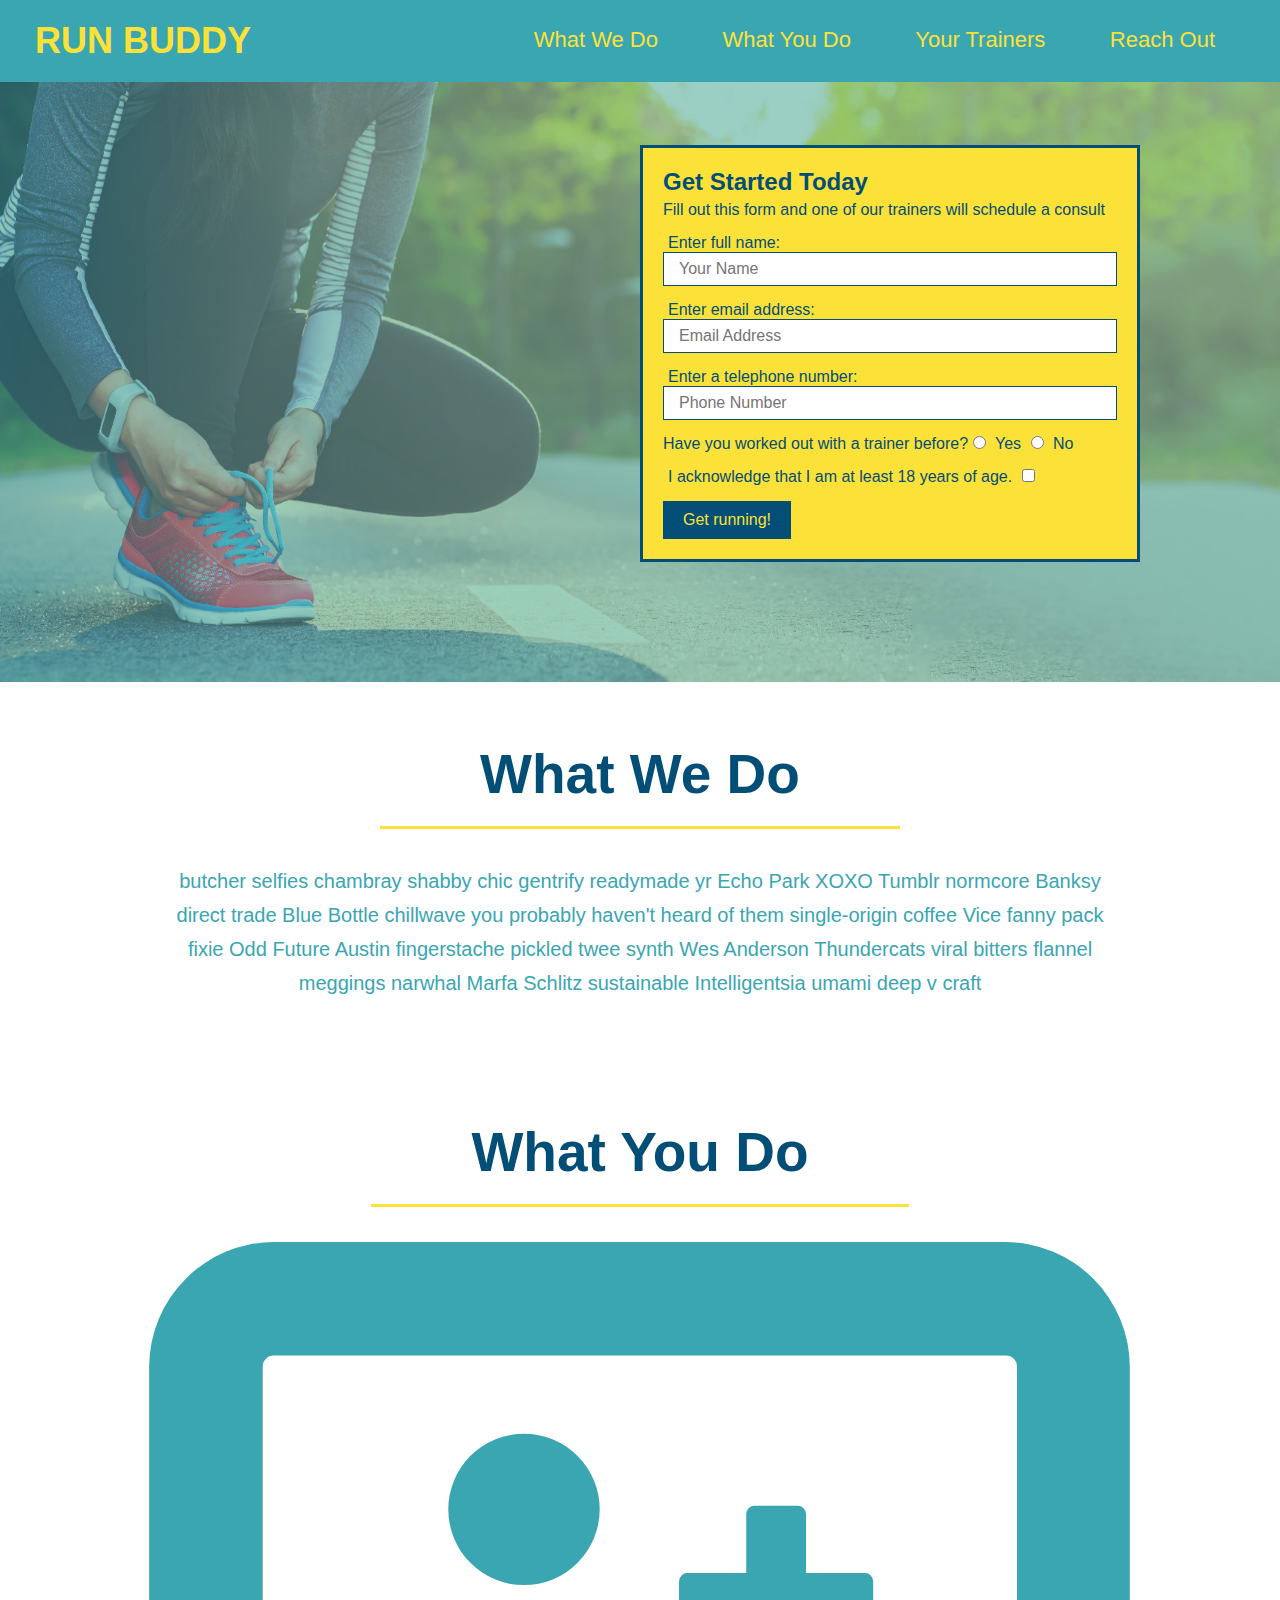
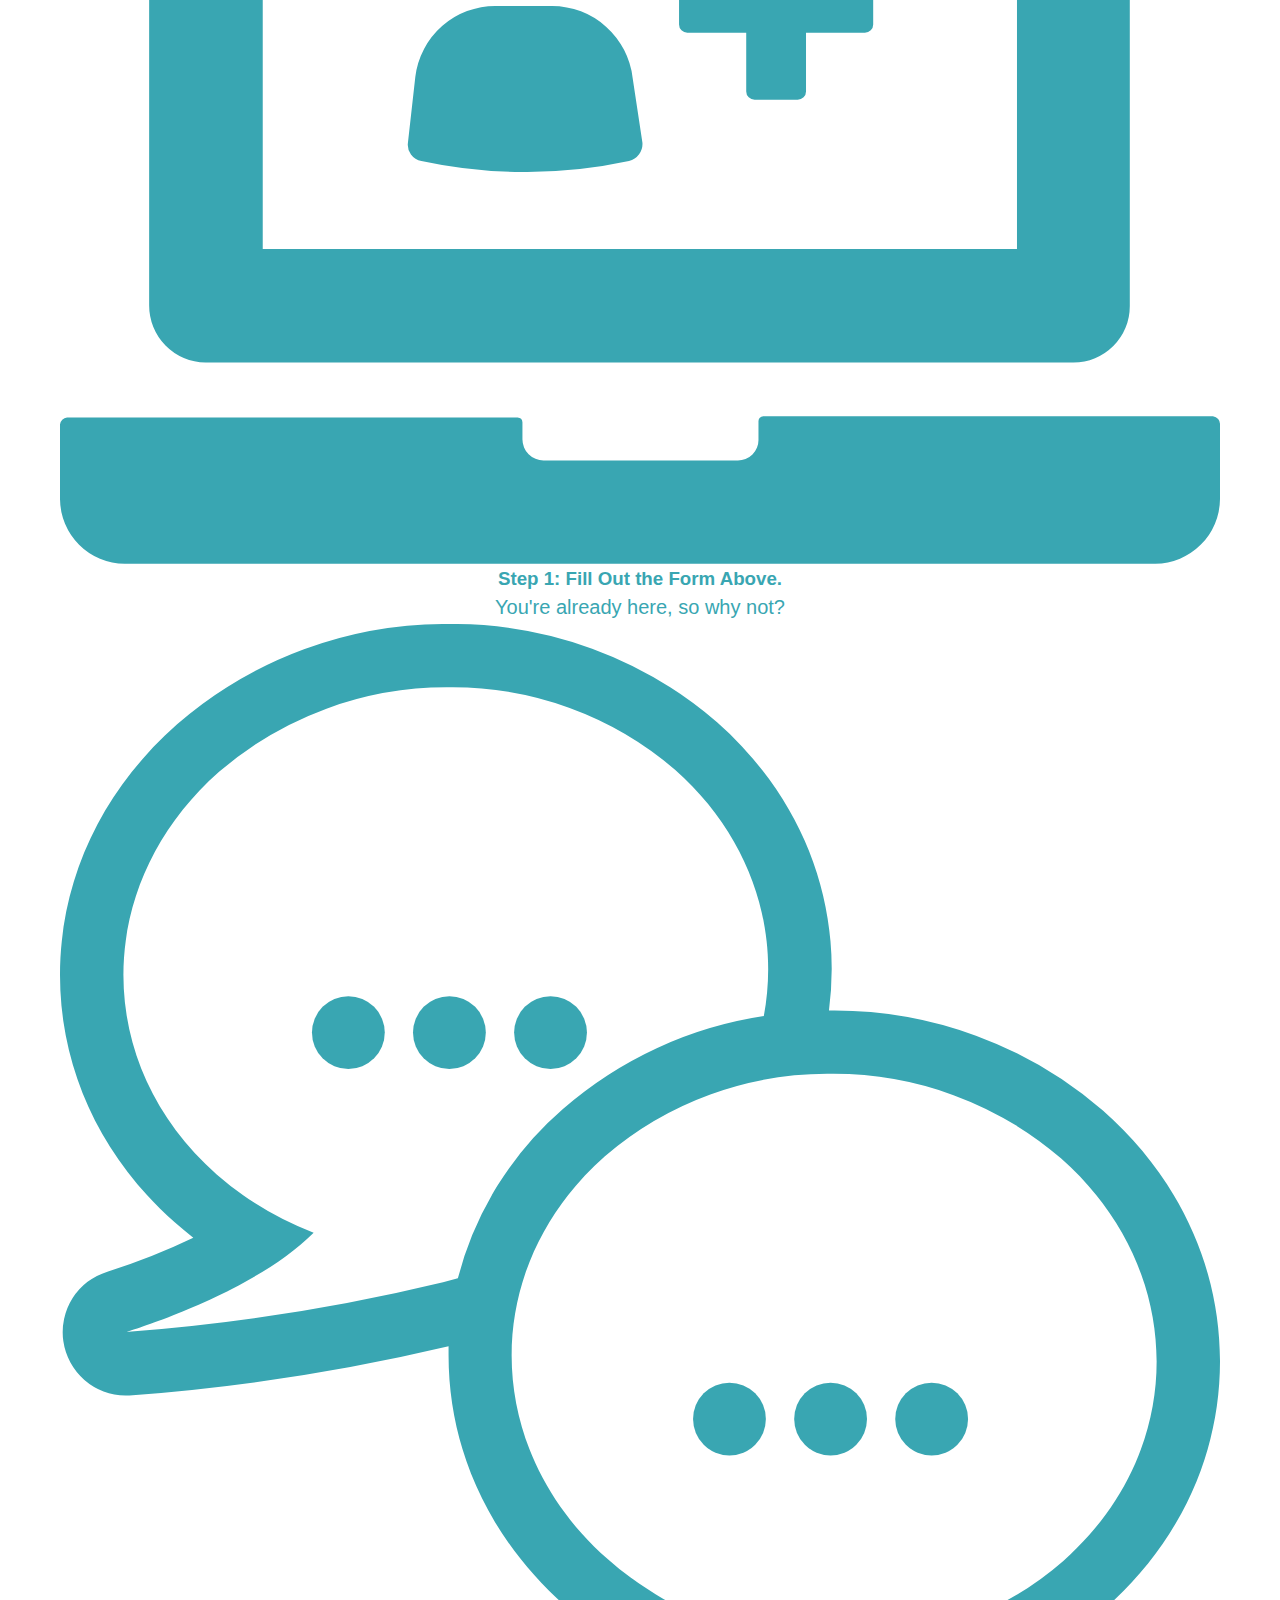
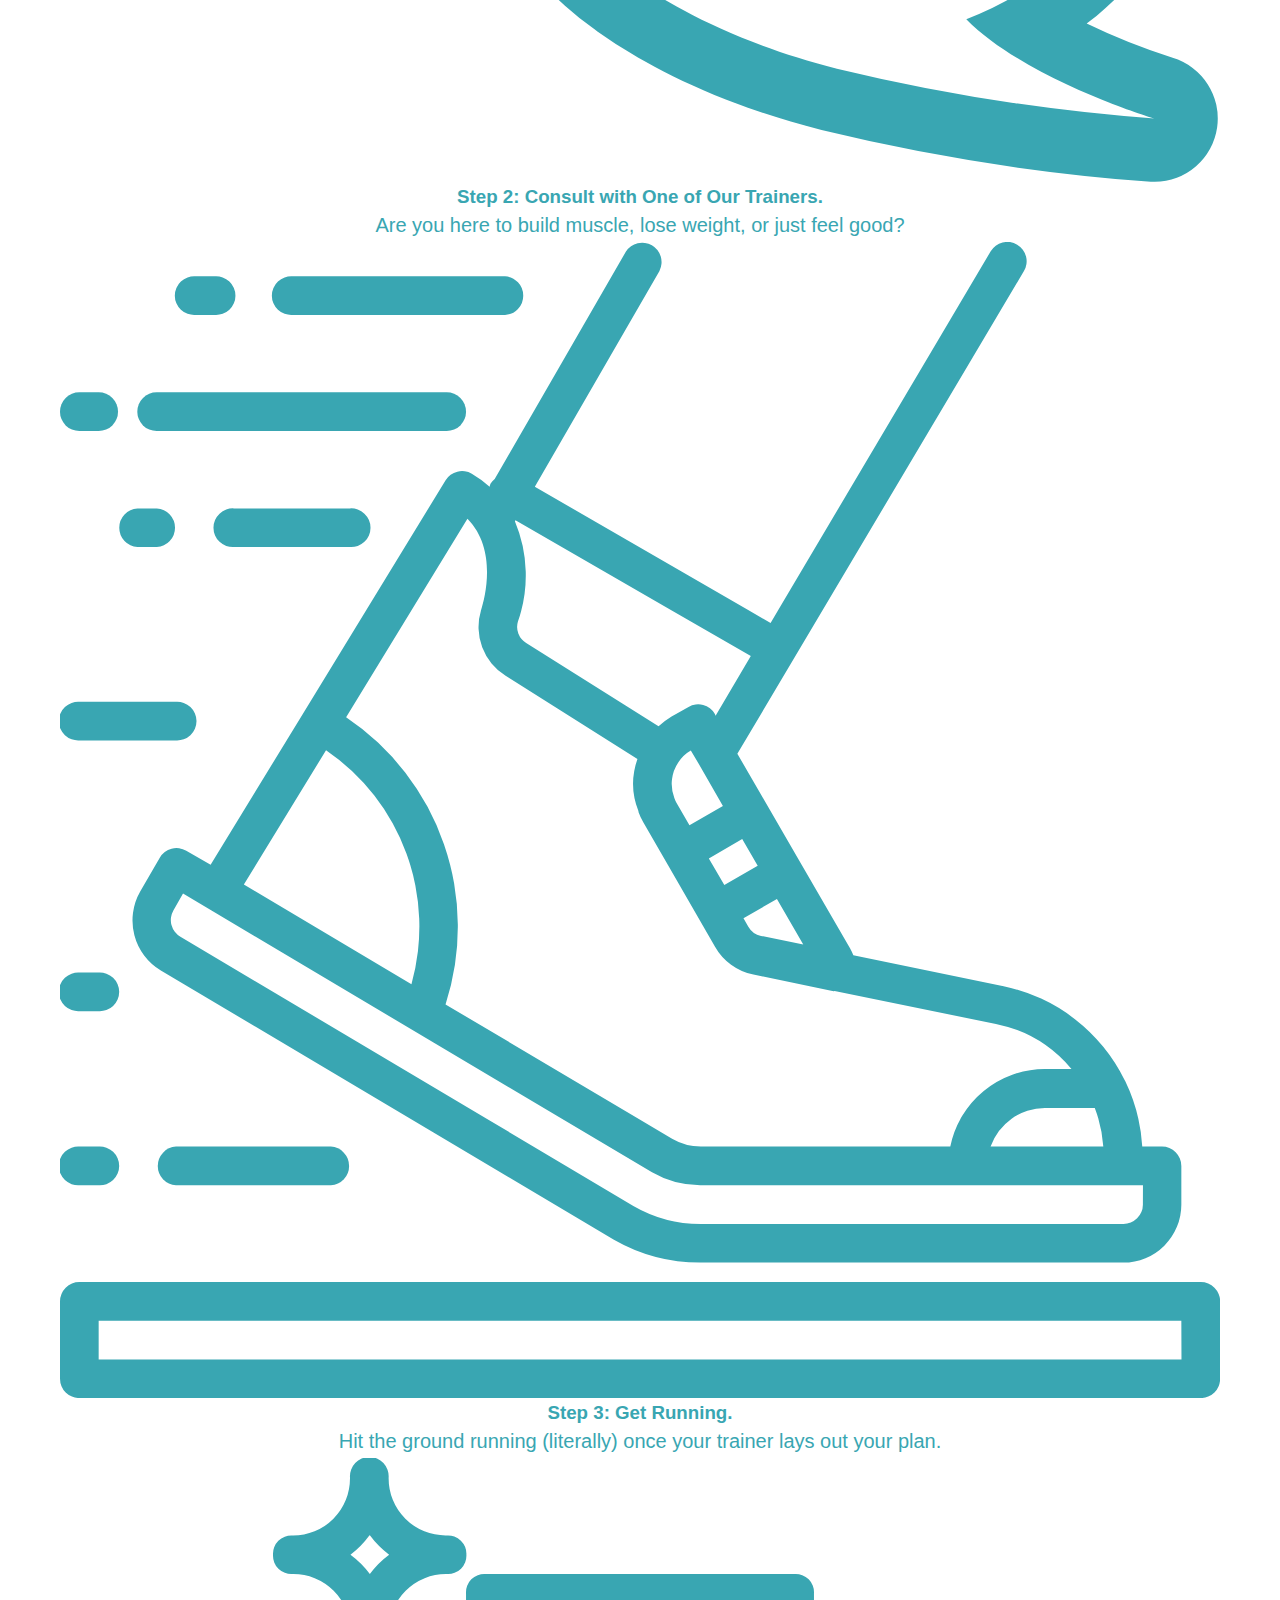
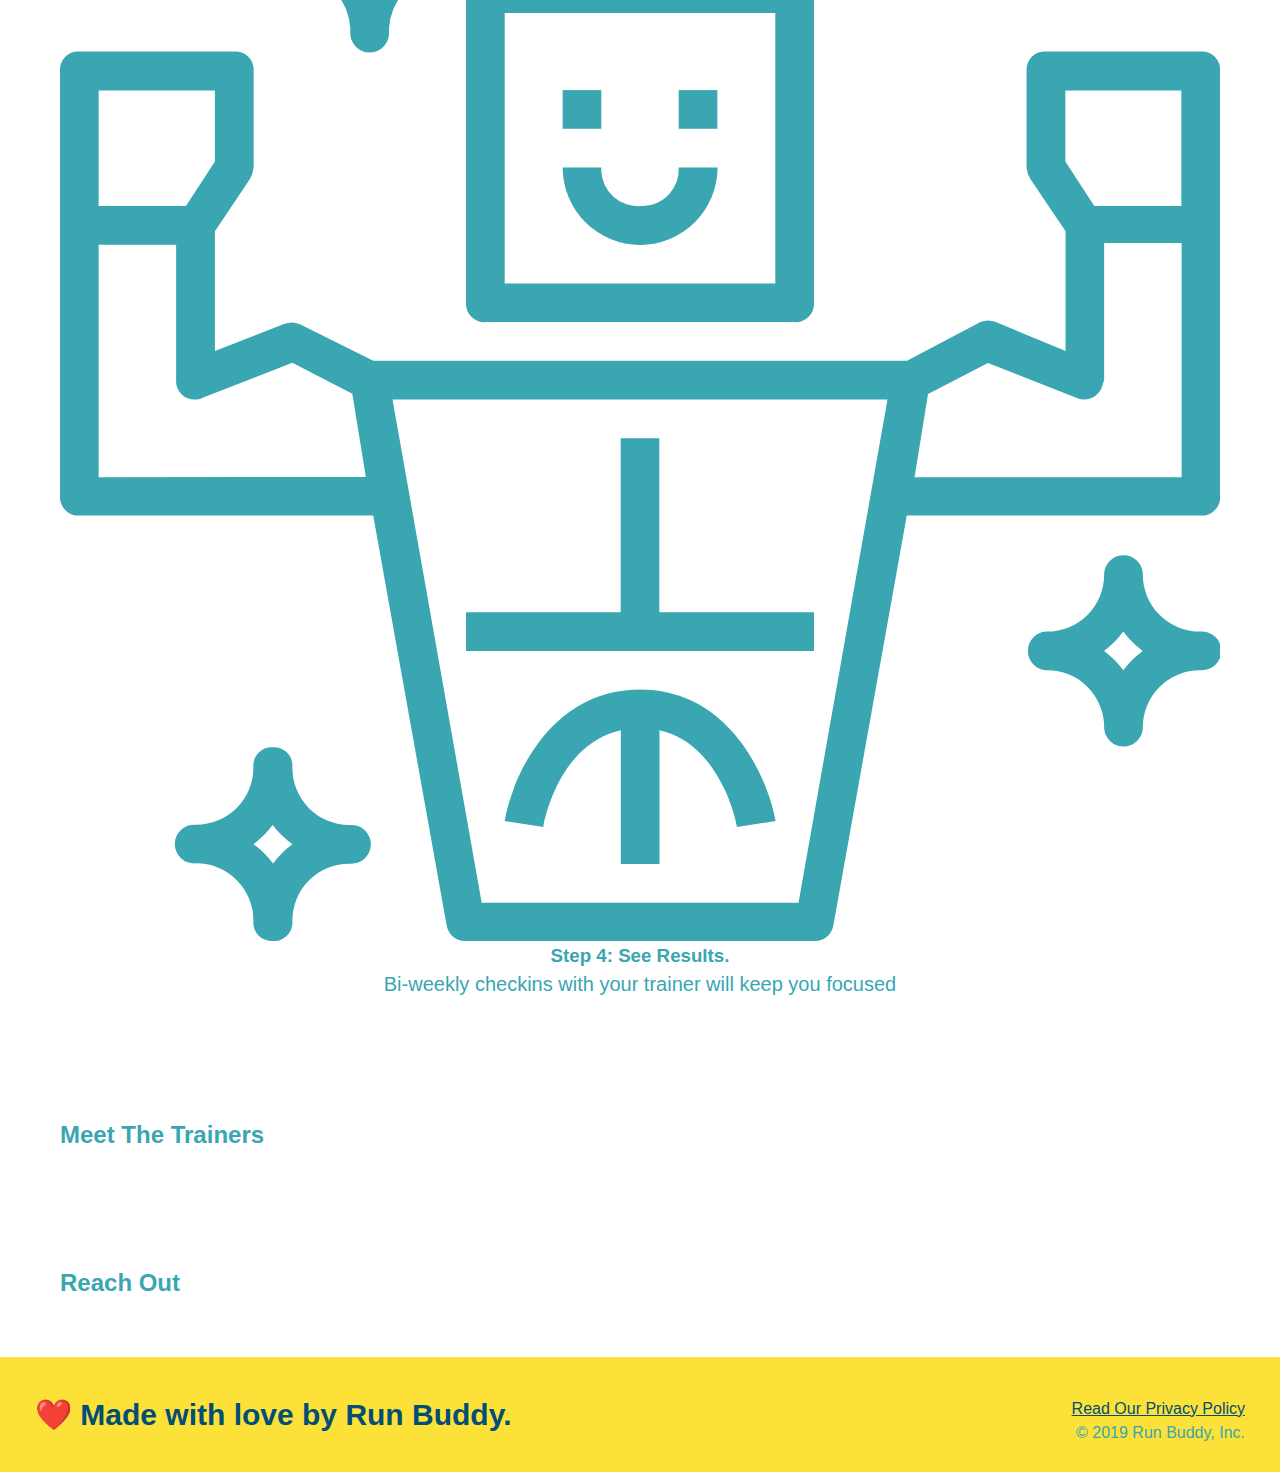
==== index.html @ c5ab7755 "updated run buddy and css file" ====
<!DOCTYPE html>
<html lang="en">

<head>
  <meta charset="UTF-8" />
  <title>Run Buddy</title>
  <link rel="stylesheet" href="./assets/css/style.css" />
</head>

<body>
  <!-- navigation -->
  <header>
    <h1>
      <a href="/">
        RUN BUDDY
      </a>
    </h1>
    <nav>
      <!-- Unordered list element -->
      <ul>
        <!-- List item element-->
        <li>
          <!-- Anchor element -->
          <a href="#what-we-do">What We Do</a>
        </li>
        <li>
          <a href="#what-you-do">What You Do</a>
        </li>
        <li>
          <a href="#your-trainers">Your Trainers</a>
        </li>
        <li>
          <a href="#reach-out">Reach Out</a>
        </li>
      </ul>
    </nav>
  </header>

  <!-- hero/jumbotron -->
  <section class="hero">
    <div class="hero-form">
      <h3>Get Started Today</h3>
      <p>Fill out this form and one of our trainers will schedule a consult</p>
      <form>
        <label for="name">Enter full name:</label>
        <input type="text" placeholder="Your Name" name="name" id="name" class="form-input" />
        <label for="email">Enter email address:</label>
        <input type="text" placeholder="Email Address" name="email" id="email" class="form-input" />
        <label for="phone">Enter a telephone number:</label>
        <input type="text" placeholder="Phone Number" name="phone" id="phone" class="form-input" />
        <p>
          Have you worked out with a trainer before?
          <input type="radio" name="trainer-confirm" id="trainer-yes" />
          <label for="trainer-yes">Yes</label>
          <input type="radio" name="trainer-confirm" id="trainer-no" />
          <label for="trainer-no">No</label>
        </p>
        <p>
          <label for="checkbox">
            I acknowledge that I am at least 18 years of age.
          </label>
          <input type="checkbox" name="checkpoint1" id="checkbox" />
        </p>
        <button type="submit">
          Get running!
        </button>
      </form>
    </div>
  </section>

<!-- "what we do" section -->
<section id="what-we-do" class="intro">
  <h2>What We Do</h2>
  <p>
    butcher selfies chambray shabby chic gentrify readymade yr Echo Park XOXO Tumblr normcore Banksy direct trade Blue Bottle chillwave you probably haven't heard of them single-origin coffee Vice fanny pack fixie Odd Future Austin fingerstache pickled twee synth Wes Anderson Thundercats viral bitters flannel meggings narwhal Marfa Schlitz sustainable Intelligentsia umami deep v craft
  </p>
</section>

<!-- "what you do" section -->
<section id="what-you-do" class="intro">
  <h2>What You Do</h2>

  <div>
      <!-- insert this img element -->
  <img src="./assets/images/step-1.svg" alt="" />
  <h3>Step 1: Fill Out the Form Above.</h3>
  <p>You're already here, so why not?</p>
  </div>

  <div>
    <img src="./assets/images/step-2.svg" alt="" />
    <h3>Step 2: Consult with One of Our Trainers.</h3>
    <p>Are you here to build muscle, lose weight, or just feel good?</p>
  </div>
  
  <div>
    <img src="./assets/images/step-3.svg" alt="" />
    <h3>Step 3: Get Running.</h3>
    <p>Hit the ground running (literally) once your trainer lays out your plan.</p>
  </div>
  
  <div>
    <img src="./assets/images/step-4.svg" alt="" />
    <h3>Step 4: See Results.</h3>
    <p>Bi-weekly checkins with your trainer will keep you focused</p>
  </div>
</section>

  <!-- "meet the trainers" section -->
  <section>
    <h2>Meet The Trainers</h2>
  </section>

  <!-- "reach out" section -->
  <section>
    <h2>Reach Out</h2>
  </section>

  <!-- footer -->
  <footer>
    <h2>❤️ Made with love by Run Buddy.</h2>
    <div>
      <a href="#">Read Our Privacy Policy</a><br />
      &copy; 2019 Run Buddy, Inc.
    </div>
  </footer>
</body>

</html>
---- assets/css/style.css ----
* {
  margin: 0;
  padding: 0;
  box-sizing: border-box;
}

body {
  /* more on this crazy alphanumerical value in a minute! */
  color: #39a6b2;
  font-family: Helvetica, Arial, sans-serif;
}

/* apply styles to <header> */
header {
  padding: 20px 35px;
  background-color: #39a6b2;
}

header h1 {
  font-weight: bold;
  font-size: 36px;
  color: #fce138;
  margin: 0;
  display: inline;
}
header a {
  text-decoration: none;
  color: #fce138;
}

header nav {
  float: right;
  margin: 7px 0;
}

header nav ul li {
  display: inline;
}

header nav ul li a {
  margin: 0 30px;
  font-weight: lighter;
  font-size: 22px;
}

footer {
  background: #fce138;
  width: 100%;
  padding: 40px 35px;
}

footer h2 {
  display: inline;
  color: #024e76;
  font-size: 30px;
  margin: 0;
}

footer div {
  float: right;
  line-height: 1.5;
  text-align: right;
}

footer a {
  color: #024e76;
}

section {
  padding: 60px;
}

/* Hero Style Start */
.hero {
  background-image: url('../images/hero-bg.jpg');
  height: 600px;
  background-size: cover;
  background-position: center;
  position: relative;
}
/* Hero Style End */

.hero-form {
  border: 3px solid #024e76;
  background-color: #fce138;
  padding: 20px;
  width: 500px;
  color: #024e76;
  position: absolute;
  bottom: 120px;
  right: 140px;
}

.hero-form h3 {
  font-size: 24px;
  margin: 0;
}
.hero-form p {
  margin: 5px 0 15px 0;
}

.form-input {
  border: 1px solid #024e76;
  display: block;
  padding: 7px 15px;
  font-size: 16px;
  color: #024e76;
  width: 100%;
  margin-bottom: 15px;
}

.hero-form label {
  margin: 0 5px;
}

.hero-form button {
  color: #fce138;
  background-color: #024e76;
  border: none;
  padding: 10px 20px;
  font-size: 16px;
}
.intro {
  text-align: center;
}
.intro h2 {
  font-size: 55px;
  color: #024e76;
  margin-bottom: 35px;
  padding: 0 100px 20px 100px;
  border-bottom: 3px solid;
  border-color: #fce138;
    /* add this alongside your other declarations */
    display: inline-block;
}
.intro p {
  line-height: 1.7;
  color: #39a6b2;
  width: 80%;
  font-size: 20px;
  margin: 0 auto;
}
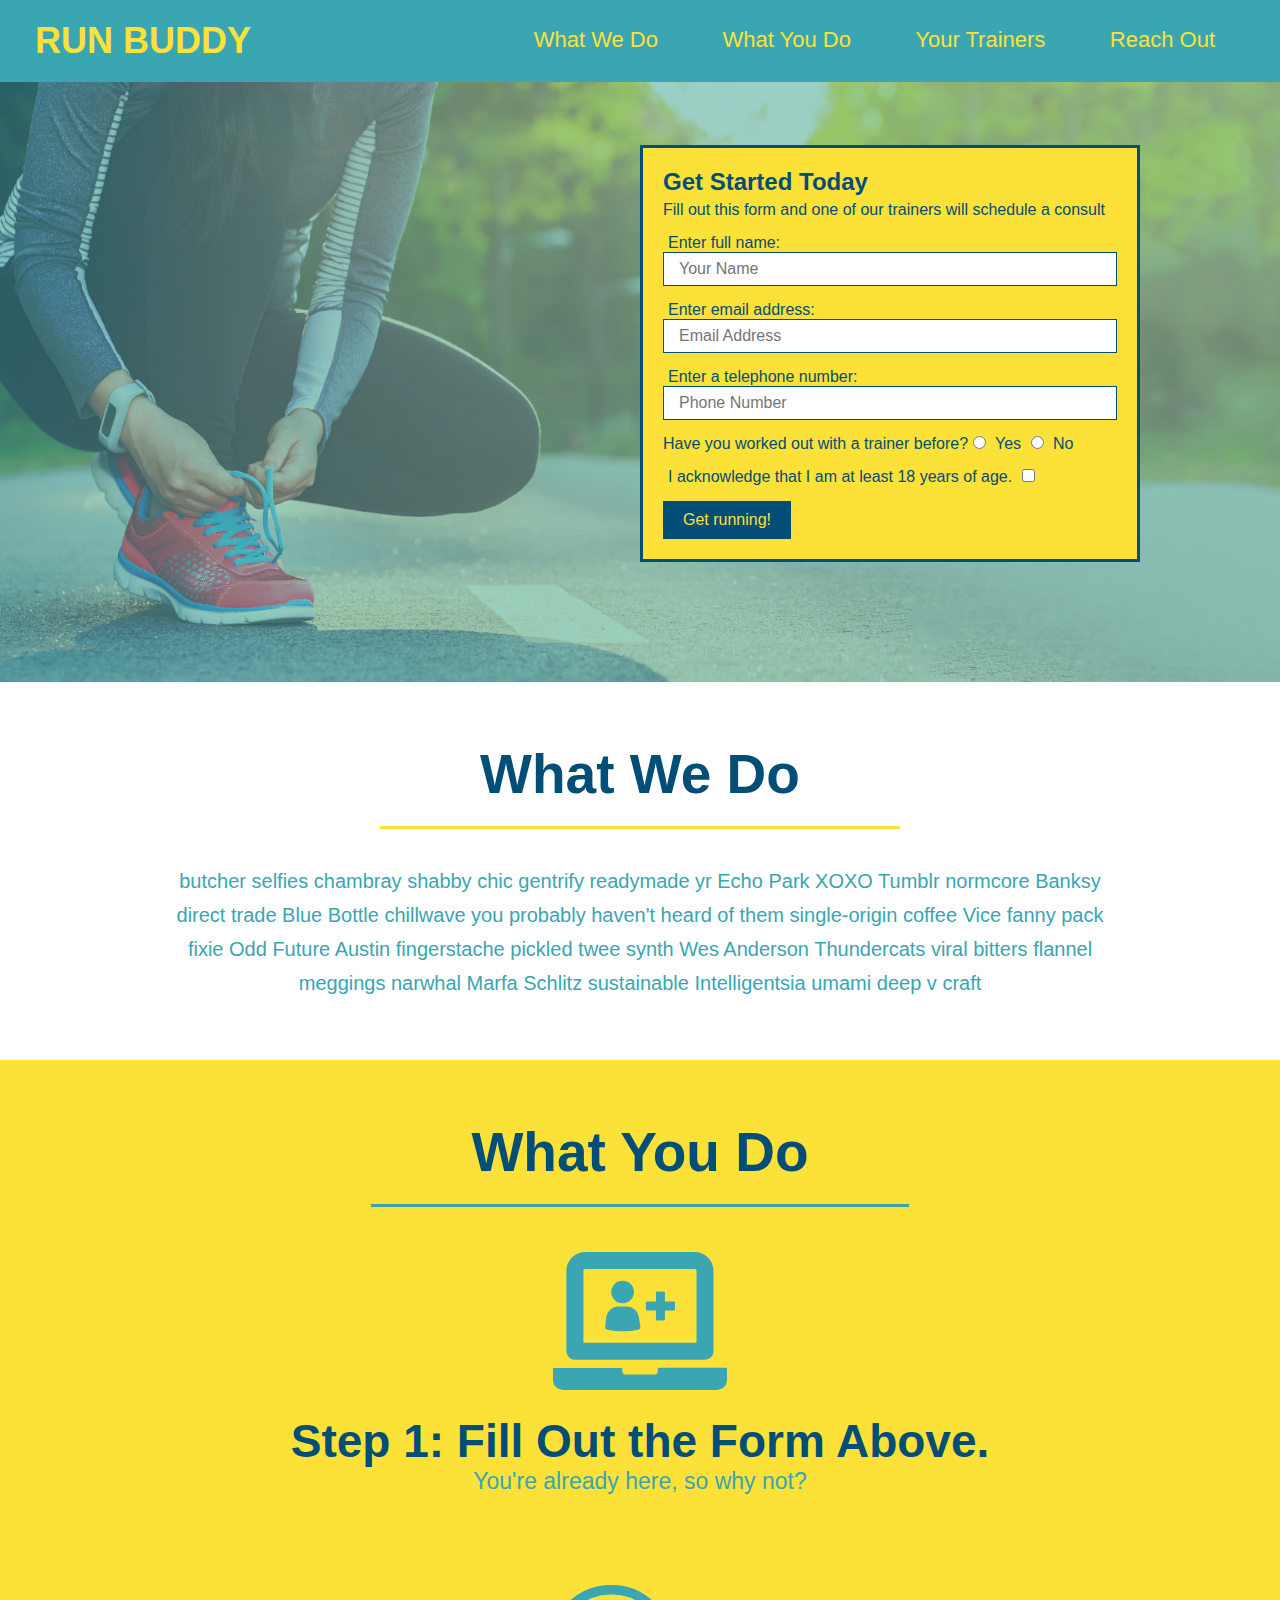
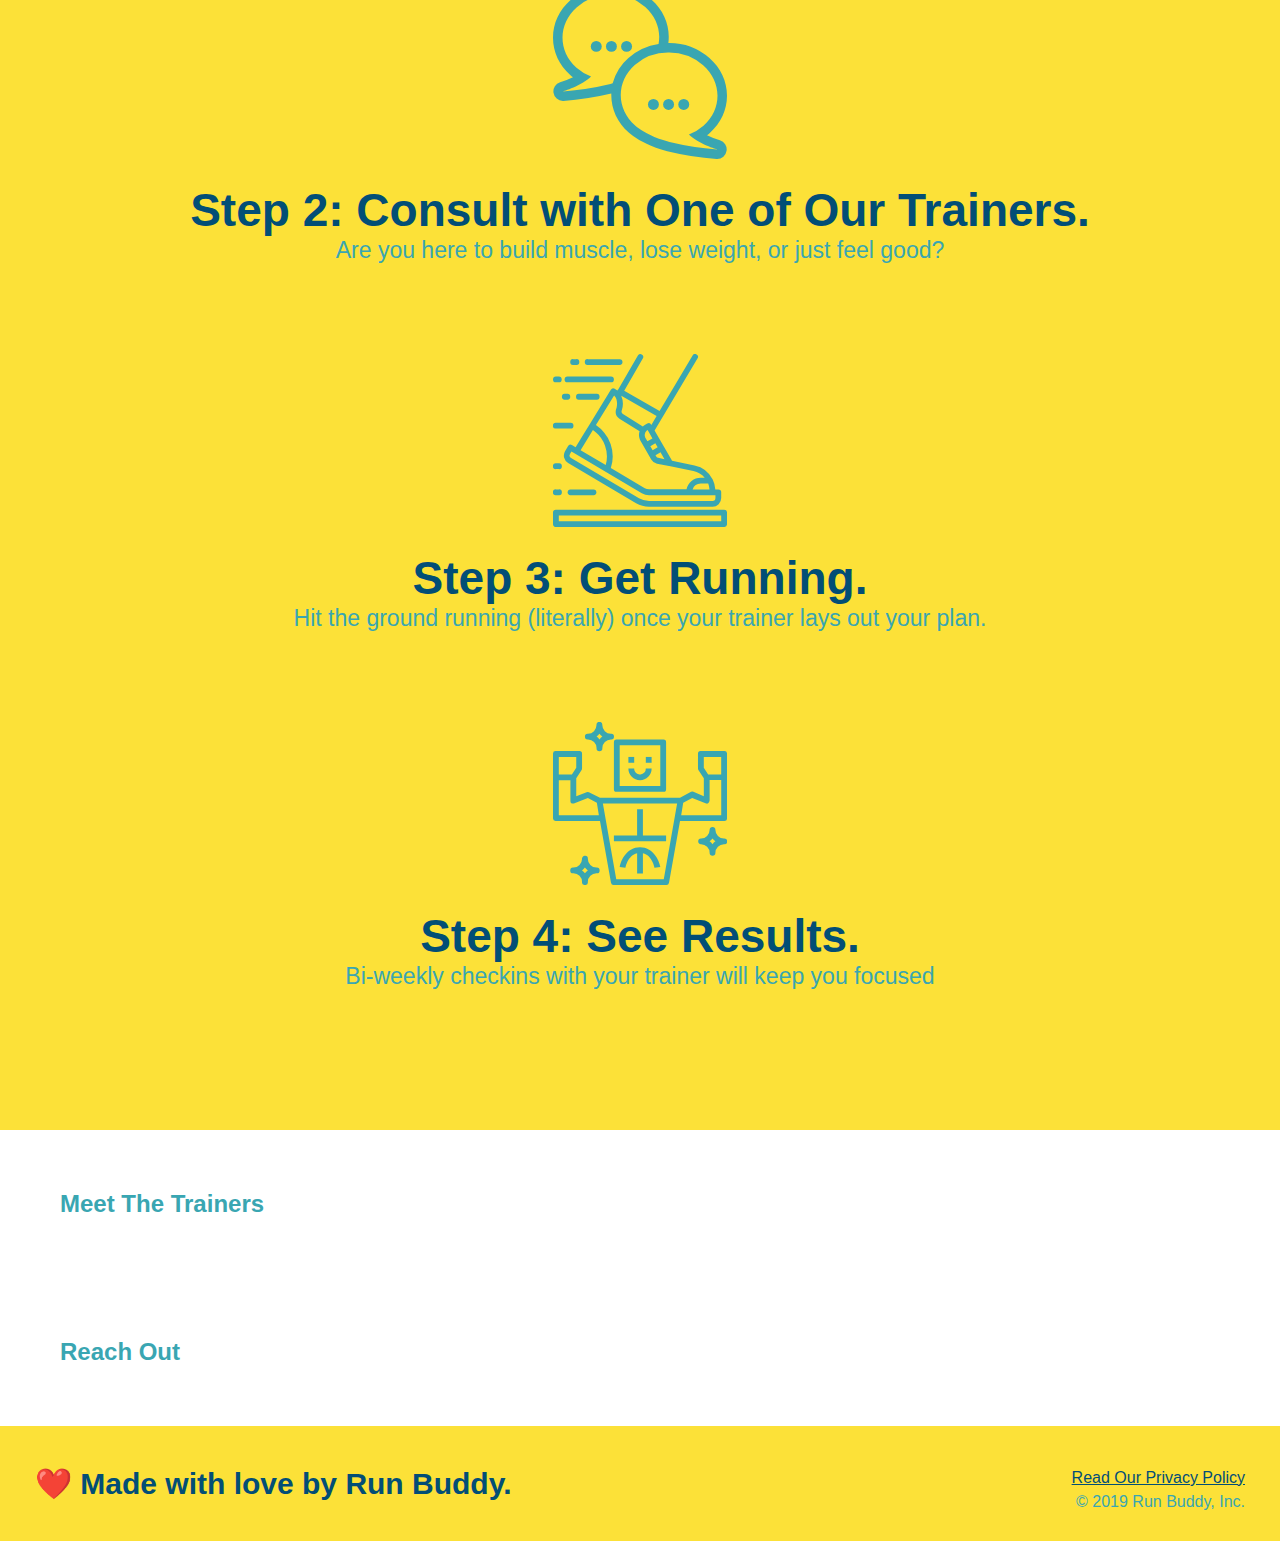
==== commit 9f114a94: "updated index and css wwhat to do what you do" ====
--- a/index.html
+++ b/index.html
@@ -70,16 +70,16 @@
 
 <!-- "what we do" section -->
 <section id="what-we-do" class="intro">
-  <h2>What We Do</h2>
+  <h2 class="section-title primary-border">What We Do</h2>
   <p>
     butcher selfies chambray shabby chic gentrify readymade yr Echo Park XOXO Tumblr normcore Banksy direct trade Blue Bottle chillwave you probably haven't heard of them single-origin coffee Vice fanny pack fixie Odd Future Austin fingerstache pickled twee synth Wes Anderson Thundercats viral bitters flannel meggings narwhal Marfa Schlitz sustainable Intelligentsia umami deep v craft
   </p>
 </section>
 
 <!-- "what you do" section -->
-<section id="what-you-do" class="intro">
-  <h2>What You Do</h2>
-
+<section id="what-you-do" class="steps">
+  <h2 class="section-title secondary-border">What You Do</h2>
+  
   <div>
       <!-- insert this img element -->
   <img src="./assets/images/step-1.svg" alt="" />
--- a/assets/css/style.css
+++ b/assets/css/style.css
@@ -123,20 +123,49 @@
 .intro {
   text-align: center;
 }
-.intro h2 {
-  font-size: 55px;
-  color: #024e76;
-  margin-bottom: 35px;
-  padding: 0 100px 20px 100px;
-  border-bottom: 3px solid;
-  border-color: #fce138;
-    /* add this alongside your other declarations */
-    display: inline-block;
-}
 .intro p {
   line-height: 1.7;
   color: #39a6b2;
   width: 80%;
   font-size: 20px;
   margin: 0 auto;
+}
+.steps {
+  text-align: center;
+  background: #fce138;
+}
+.section-title {
+  font-size: 55px;
+  color: #024e76;
+  margin-bottom: 35px;
+  padding: 0 100px 20px 100px;
+  display: inline-block;
+  border-bottom: 3px solid;
+}
+
+.primary-border {
+  border-color: #fce138;
+}
+
+.secondary-border {
+  border-color: #39a6b2;
+}
+.steps div {
+  margin-bottom: 80px;
+}
+
+.steps img {
+  width: 15%;
+  margin: 10px 0;
+}
+
+.steps h3 {
+  color: #024e76;
+  font-size: 46px;
+  margin-top: 10px;
+}
+
+.steps p {
+  color: #39a6b2;
+  font-size: 23px;
 }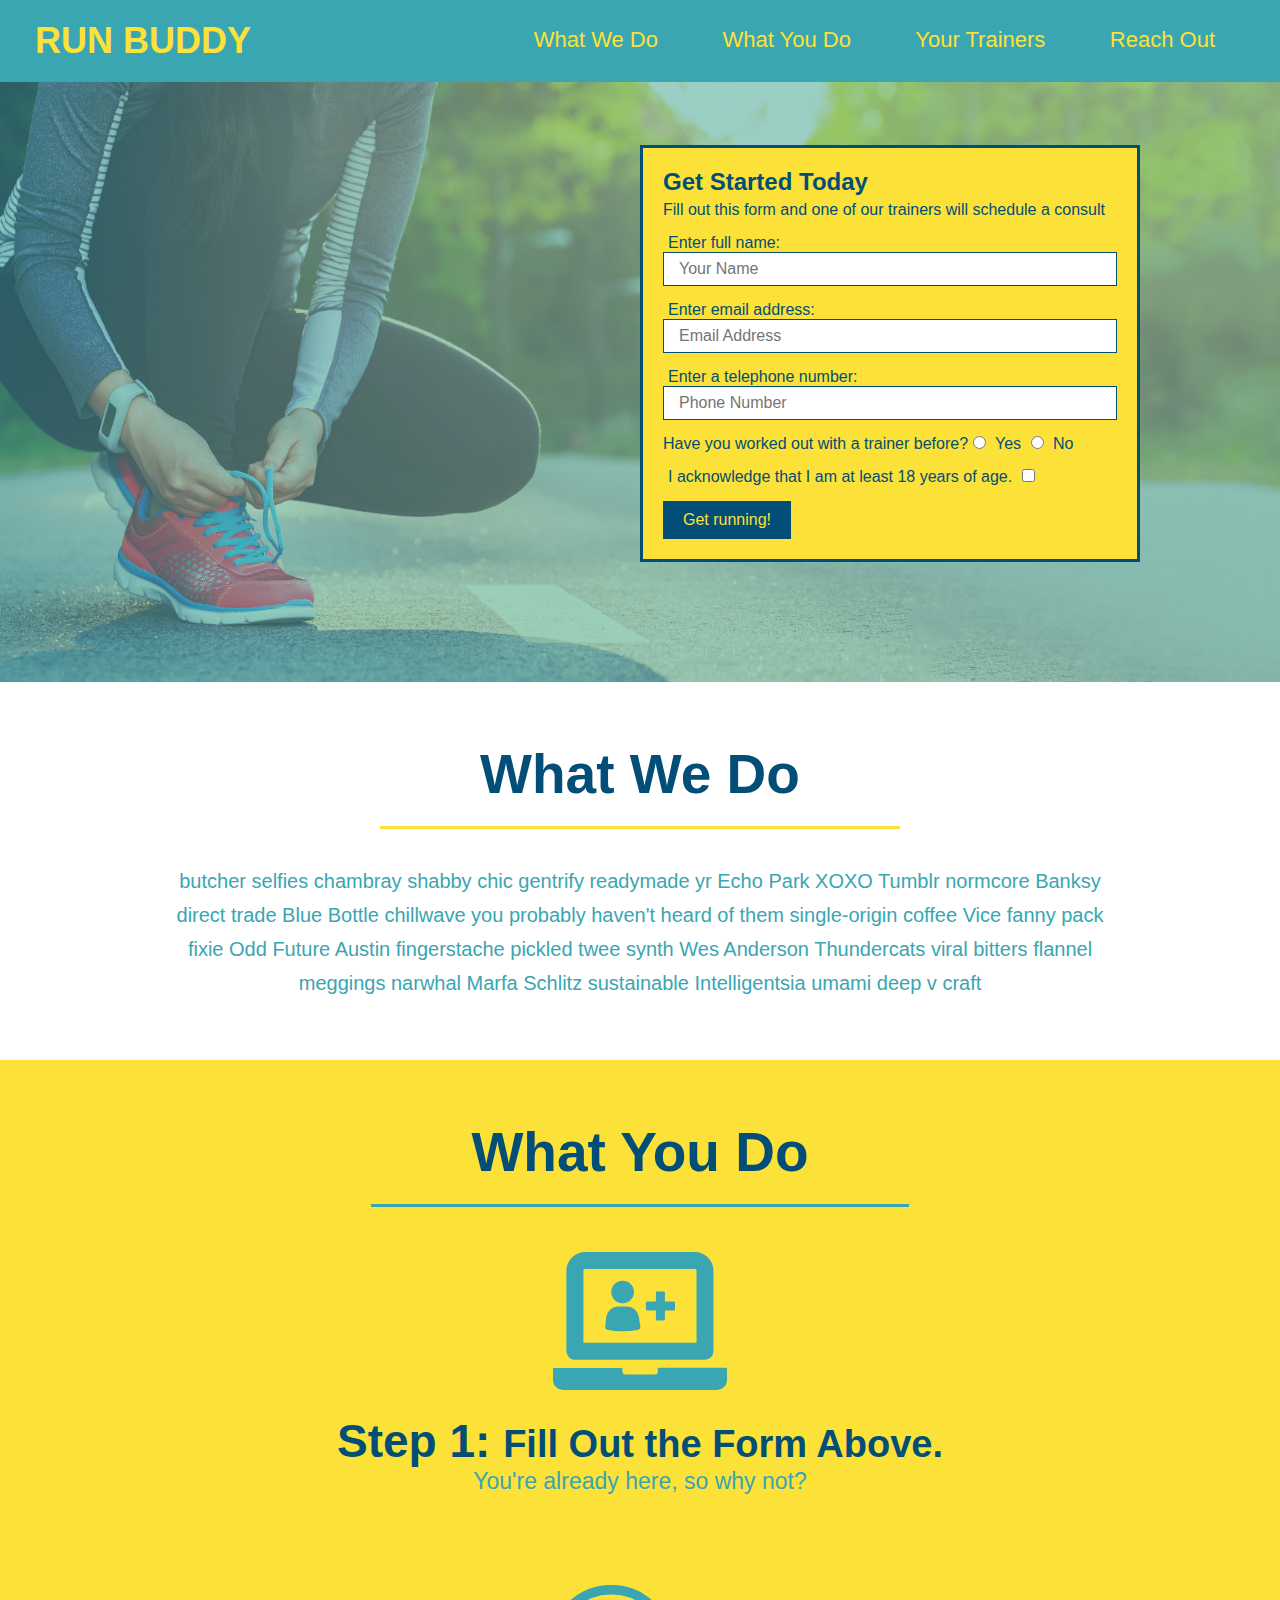
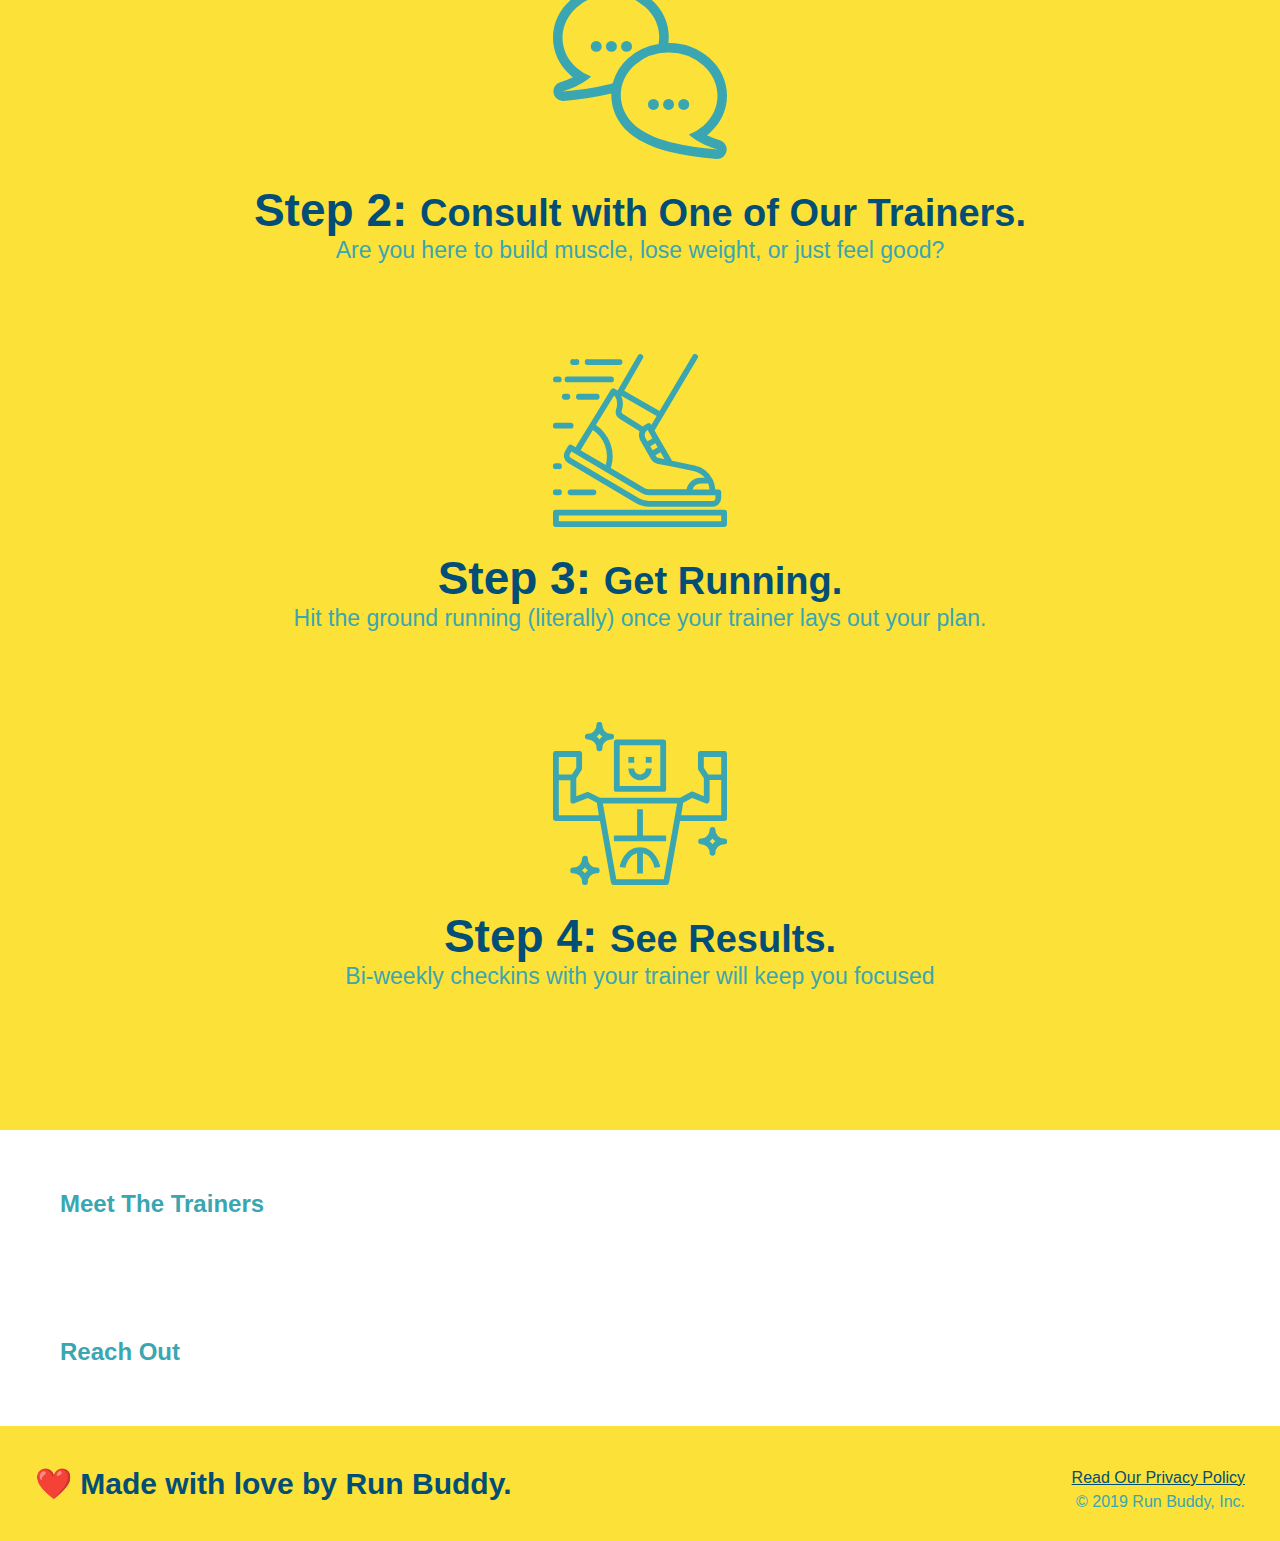
==== commit 3220b8c4: "updated runbuddy and css snapshot 1.4.7" ====
--- a/index.html
+++ b/index.html
@@ -68,43 +68,45 @@
     </div>
   </section>
 
-<!-- "what we do" section -->
-<section id="what-we-do" class="intro">
-  <h2 class="section-title primary-border">What We Do</h2>
-  <p>
-    butcher selfies chambray shabby chic gentrify readymade yr Echo Park XOXO Tumblr normcore Banksy direct trade Blue Bottle chillwave you probably haven't heard of them single-origin coffee Vice fanny pack fixie Odd Future Austin fingerstache pickled twee synth Wes Anderson Thundercats viral bitters flannel meggings narwhal Marfa Schlitz sustainable Intelligentsia umami deep v craft
-  </p>
-</section>
+  <!-- "what we do" section -->
+  <section id="what-we-do" class="intro">
+    <h2 class="section-title primary-border">What We Do</h2>
+    <p>
+      butcher selfies chambray shabby chic gentrify readymade yr Echo Park XOXO Tumblr normcore Banksy direct trade Blue
+      Bottle chillwave you probably haven't heard of them single-origin coffee Vice fanny pack fixie Odd Future Austin
+      fingerstache pickled twee synth Wes Anderson Thundercats viral bitters flannel meggings narwhal Marfa Schlitz
+      sustainable Intelligentsia umami deep v craft
+    </p>
+  </section>
 
-<!-- "what you do" section -->
-<section id="what-you-do" class="steps">
-  <h2 class="section-title secondary-border">What You Do</h2>
-  
-  <div>
-      <!-- insert this img element -->
-  <img src="./assets/images/step-1.svg" alt="" />
-  <h3>Step 1: Fill Out the Form Above.</h3>
-  <p>You're already here, so why not?</p>
-  </div>
+  <!-- "what you do" section -->
+  <section id="what-you-do" class="steps">
+    <h2 class="section-title secondary-border">What You Do</h2>
 
-  <div>
-    <img src="./assets/images/step-2.svg" alt="" />
-    <h3>Step 2: Consult with One of Our Trainers.</h3>
-    <p>Are you here to build muscle, lose weight, or just feel good?</p>
-  </div>
-  
-  <div>
-    <img src="./assets/images/step-3.svg" alt="" />
-    <h3>Step 3: Get Running.</h3>
-    <p>Hit the ground running (literally) once your trainer lays out your plan.</p>
-  </div>
-  
-  <div>
-    <img src="./assets/images/step-4.svg" alt="" />
-    <h3>Step 4: See Results.</h3>
-    <p>Bi-weekly checkins with your trainer will keep you focused</p>
-  </div>
-</section>
+    <div>
+      <img src="./assets/images/step-1.svg" alt="" />
+      <h3>Step 1: <span>Fill Out the Form Above.</span></h3>
+      <p>You're already here, so why not?</p>
+    </div>
+
+    <div>
+      <img src="./assets/images/step-2.svg" alt="" />
+      <h3>Step 2: <span>Consult with One of Our Trainers.</span></h3>
+      <p>Are you here to build muscle, lose weight, or just feel good?</p>
+    </div>
+
+    <div>
+      <img src="./assets/images/step-3.svg" alt="" />
+      <h3>Step 3: <span>Get Running.</span></h3>
+      <p>Hit the ground running (literally) once your trainer lays out your plan.</p>
+    </div>
+
+    <div>
+      <img src="./assets/images/step-4.svg" alt="" />
+      <h3>Step 4: <span>See Results.</span></h3>
+      <p>Bi-weekly checkins with your trainer will keep you focused</p>
+    </div>
+  </section>
 
   <!-- "meet the trainers" section -->
   <section>
--- a/assets/css/style.css
+++ b/assets/css/style.css
@@ -120,9 +120,11 @@
   padding: 10px 20px;
   font-size: 16px;
 }
+
 .intro {
   text-align: center;
 }
+
 .intro p {
   line-height: 1.7;
   color: #39a6b2;
@@ -130,26 +132,12 @@
   font-size: 20px;
   margin: 0 auto;
 }
+
 .steps {
   text-align: center;
   background: #fce138;
 }
-.section-title {
-  font-size: 55px;
-  color: #024e76;
-  margin-bottom: 35px;
-  padding: 0 100px 20px 100px;
-  display: inline-block;
-  border-bottom: 3px solid;
-}
 
-.primary-border {
-  border-color: #fce138;
-}
-
-.secondary-border {
-  border-color: #39a6b2;
-}
 .steps div {
   margin-bottom: 80px;
 }
@@ -168,4 +156,25 @@
 .steps p {
   color: #39a6b2;
   font-size: 23px;
-}+}
+
+.steps span {
+  font-size: 38px;
+}
+
+.section-title {
+  font-size: 55px;
+  color: #024e76;
+  margin-bottom: 35px;
+  padding: 0 100px 20px 100px;
+  display: inline-block;
+  border-bottom: 3px solid;
+}
+
+.primary-border {
+  border-color: #fce138;
+}
+
+.secondary-border {
+  border-color: #39a6b2;
+}
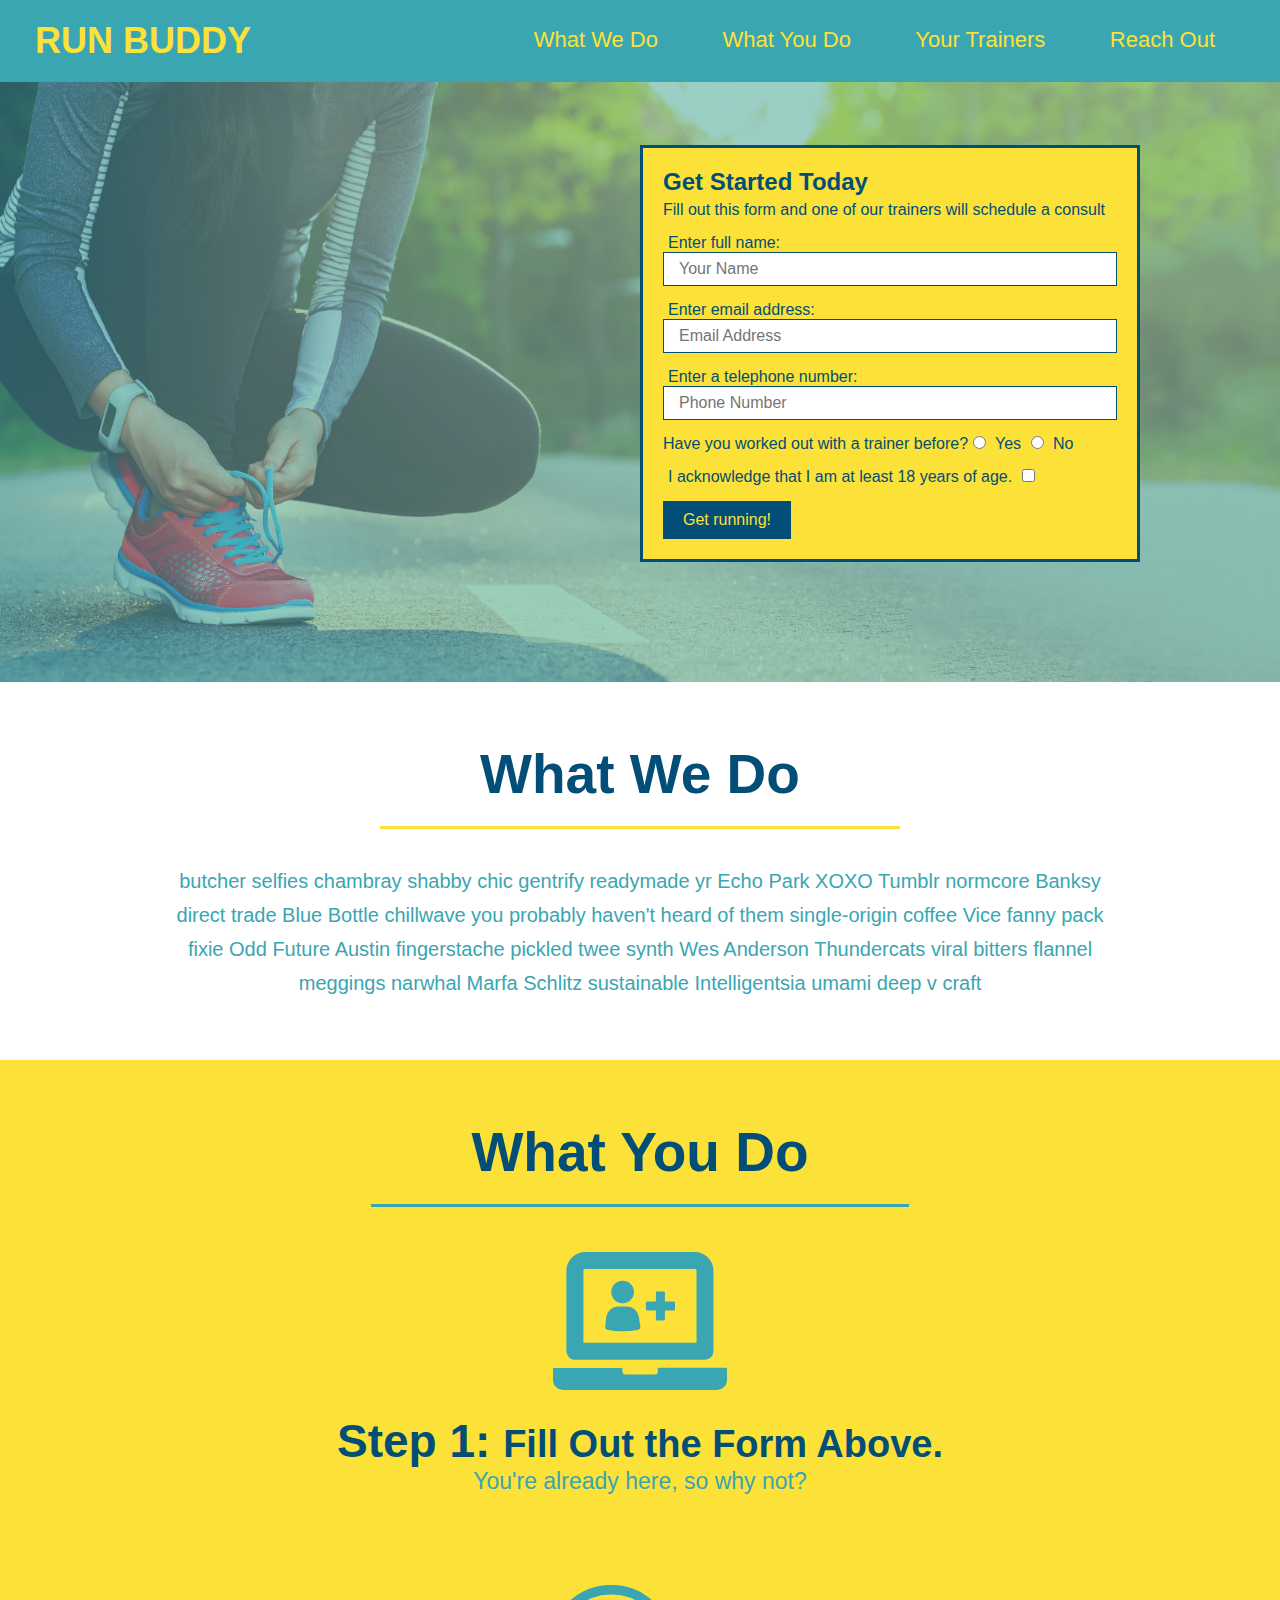
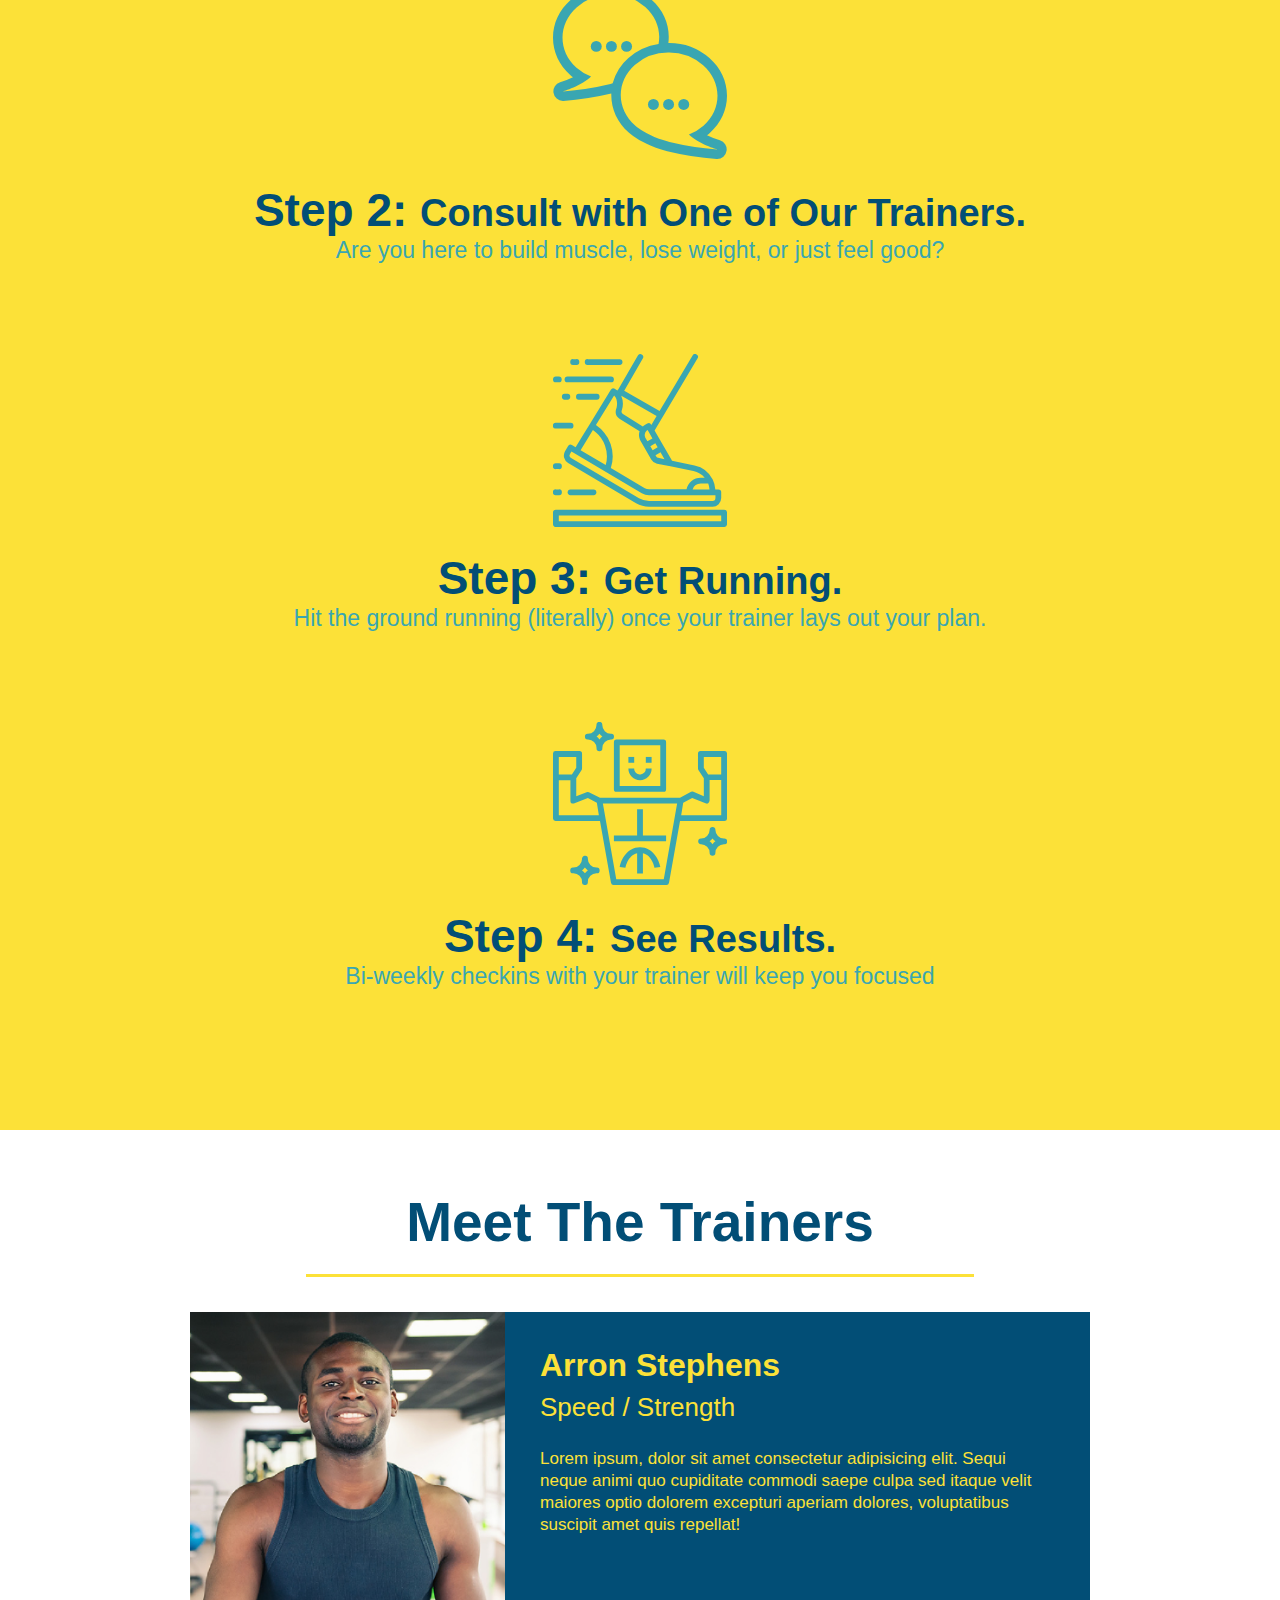
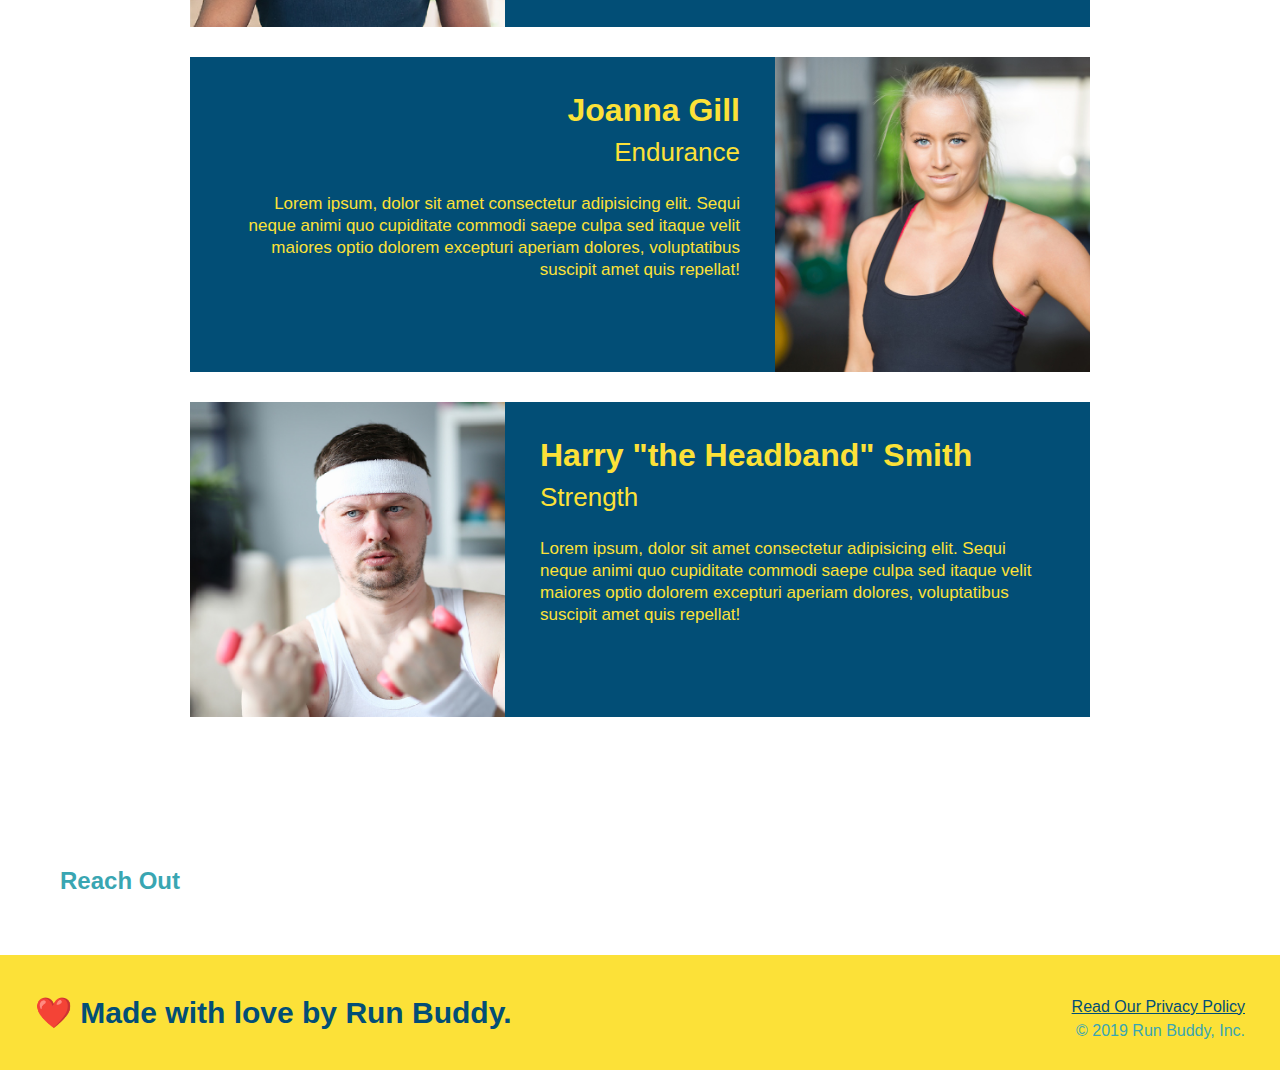
==== commit 40d5238c: "updated run buddy and css, added trainers bio and alignment" ====
--- a/index.html
+++ b/index.html
@@ -109,8 +109,44 @@
   </section>
 
   <!-- "meet the trainers" section -->
-  <section>
-    <h2>Meet The Trainers</h2>
+  <section id="your-trainers" class="trainers">
+    <h2 class="section-title primary-border">Meet The Trainers </h2>
+    <article class="trainer">
+      <img src="./assets/images/trainer-1.jpg" alt="Arron Stephens in his workout clothes, ready to pump iron" />
+      <div class="trainer-bio text-left">
+        <h3>Arron Stephens</h3>
+        <h4>Speed / Strength</h4>
+        <p>
+          Lorem ipsum, dolor sit amet consectetur adipisicing elit. Sequi neque animi quo cupiditate commodi saepe culpa sed
+          itaque velit maiores optio dolorem excepturi aperiam dolores, voluptatibus suscipit amet quis repellat!
+        </p>
+      </div>
+    </article>
+    <!-- second trainer bio -->
+<article class="trainer">
+  <div class="trainer-bio text-right">
+    <h3>Joanna Gill</h3>
+    <h4>Endurance</h4>
+    <p>
+      Lorem ipsum, dolor sit amet consectetur adipisicing elit. Sequi neque animi quo cupiditate commodi saepe culpa sed
+      itaque velit maiores optio dolorem excepturi aperiam dolores, voluptatibus suscipit amet quis repellat!
+    </p>
+  </div>
+  <img src="./assets/images/trainer-2.jpg" alt="Joanna Gill cooling off after a workout" />
+</article>
+
+<!-- third trainer bio -->
+<article class="trainer">
+  <img src="./assets/images/trainer-3.jpg" alt="Harry Smith wearing a headband and lifting comically small pink weights" />
+  <div class="trainer-bio text-left">
+    <h3>Harry "the Headband" Smith</h3>
+    <h4>Strength</h4>
+    <p>
+      Lorem ipsum, dolor sit amet consectetur adipisicing elit. Sequi neque animi quo cupiditate commodi saepe culpa sed
+      itaque velit maiores optio dolorem excepturi aperiam dolores, voluptatibus suscipit amet quis repellat!
+    </p>
+  </div>
+</article>
   </section>
 
   <!-- "reach out" section -->
--- a/assets/css/style.css
+++ b/assets/css/style.css
@@ -178,3 +178,45 @@
 .secondary-border {
   border-color: #39a6b2;
 }
+.trainers {
+  text-align: center;
+}
+.trainer {
+  width: 900px;
+  margin: 0 auto 30px auto;
+  background: #024e76;
+  color: #fce138;
+  overflow: auto
+}
+.trainer img {
+  width: 35%;
+  float: left;
+}
+
+.trainer-bio {
+  padding: 35px;
+  float: left;
+  width: 65%;
+}
+.trainer-bio h3 {
+  font-size: 32px;
+  margin-bottom: 8px;
+}
+
+.trainer-bio h4 {
+  font-weight: lighter;
+  font-size: 26px;
+  margin-bottom: 25px;
+}
+
+.trainer-bio p {
+  font-size: 17px;
+  line-height: 1.3;
+}
+.text-left {
+  text-align: left;
+}
+
+.text-right {
+  text-align: right;
+}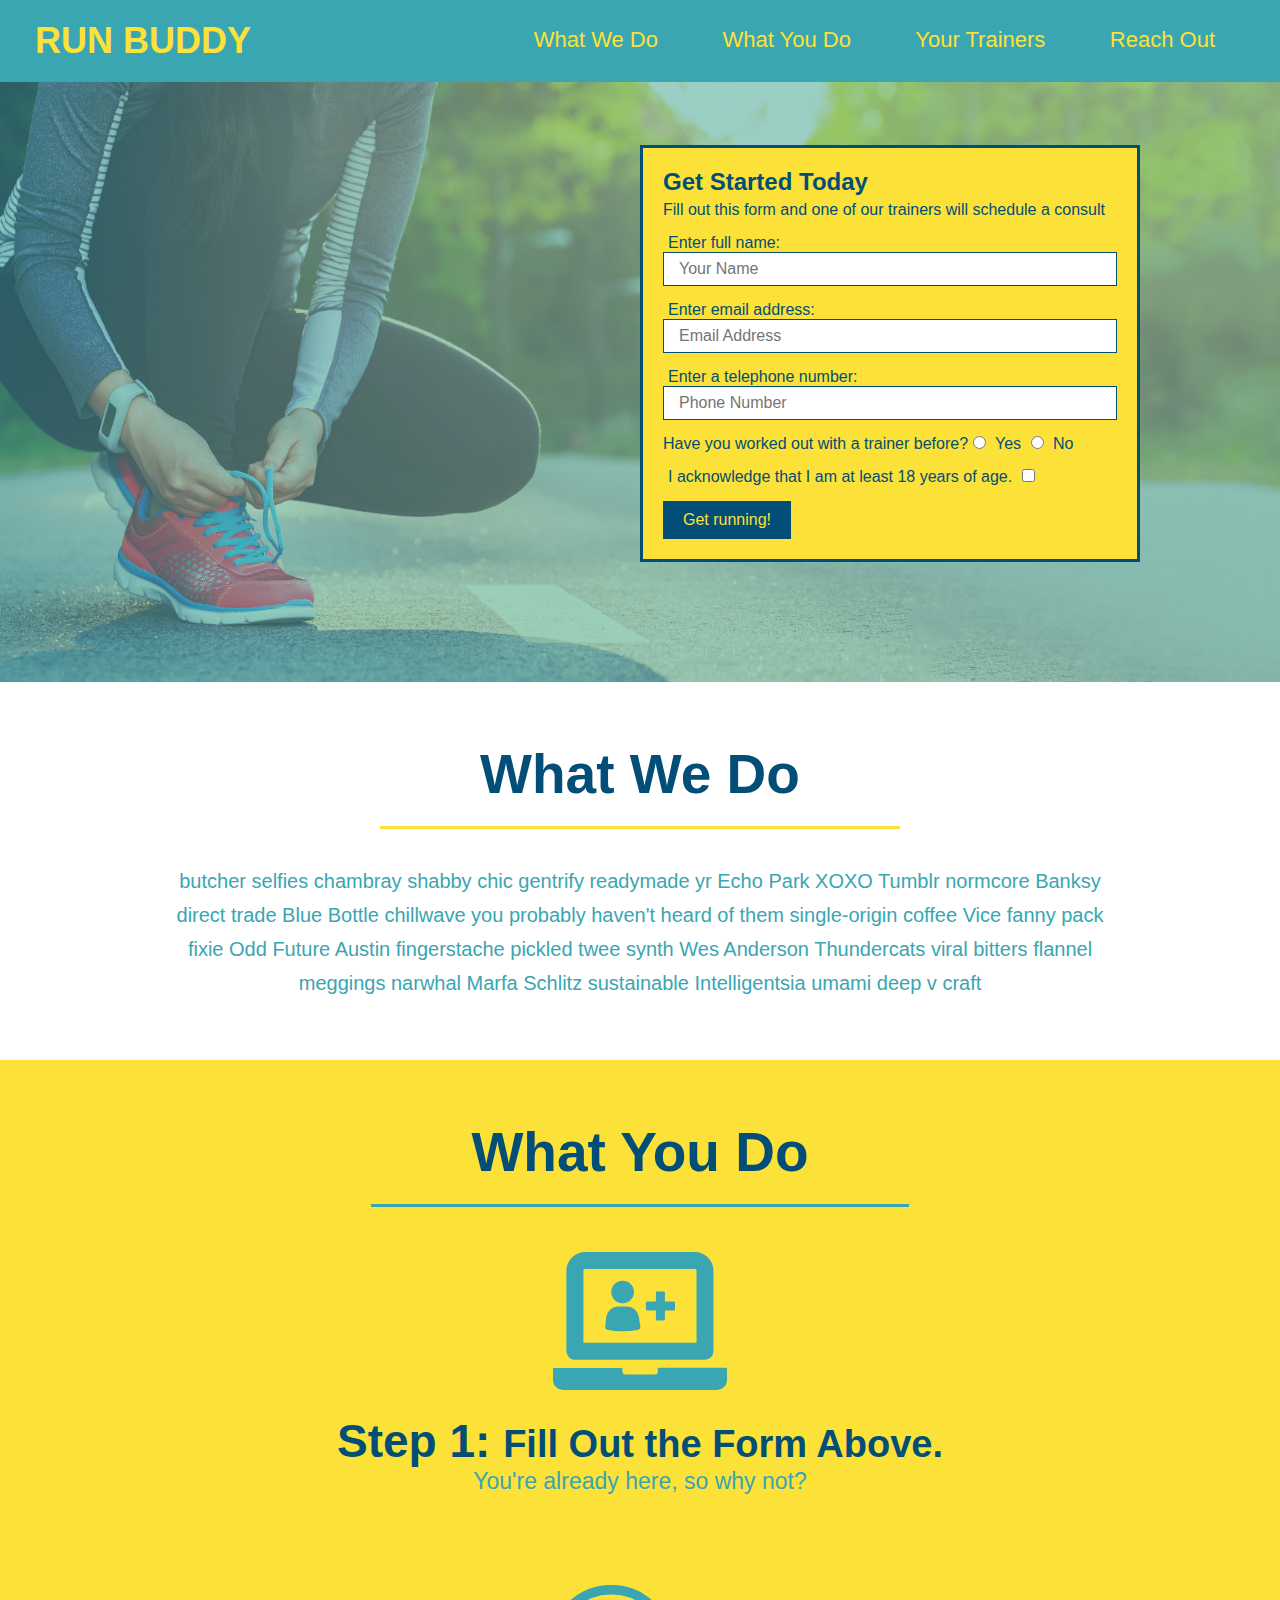
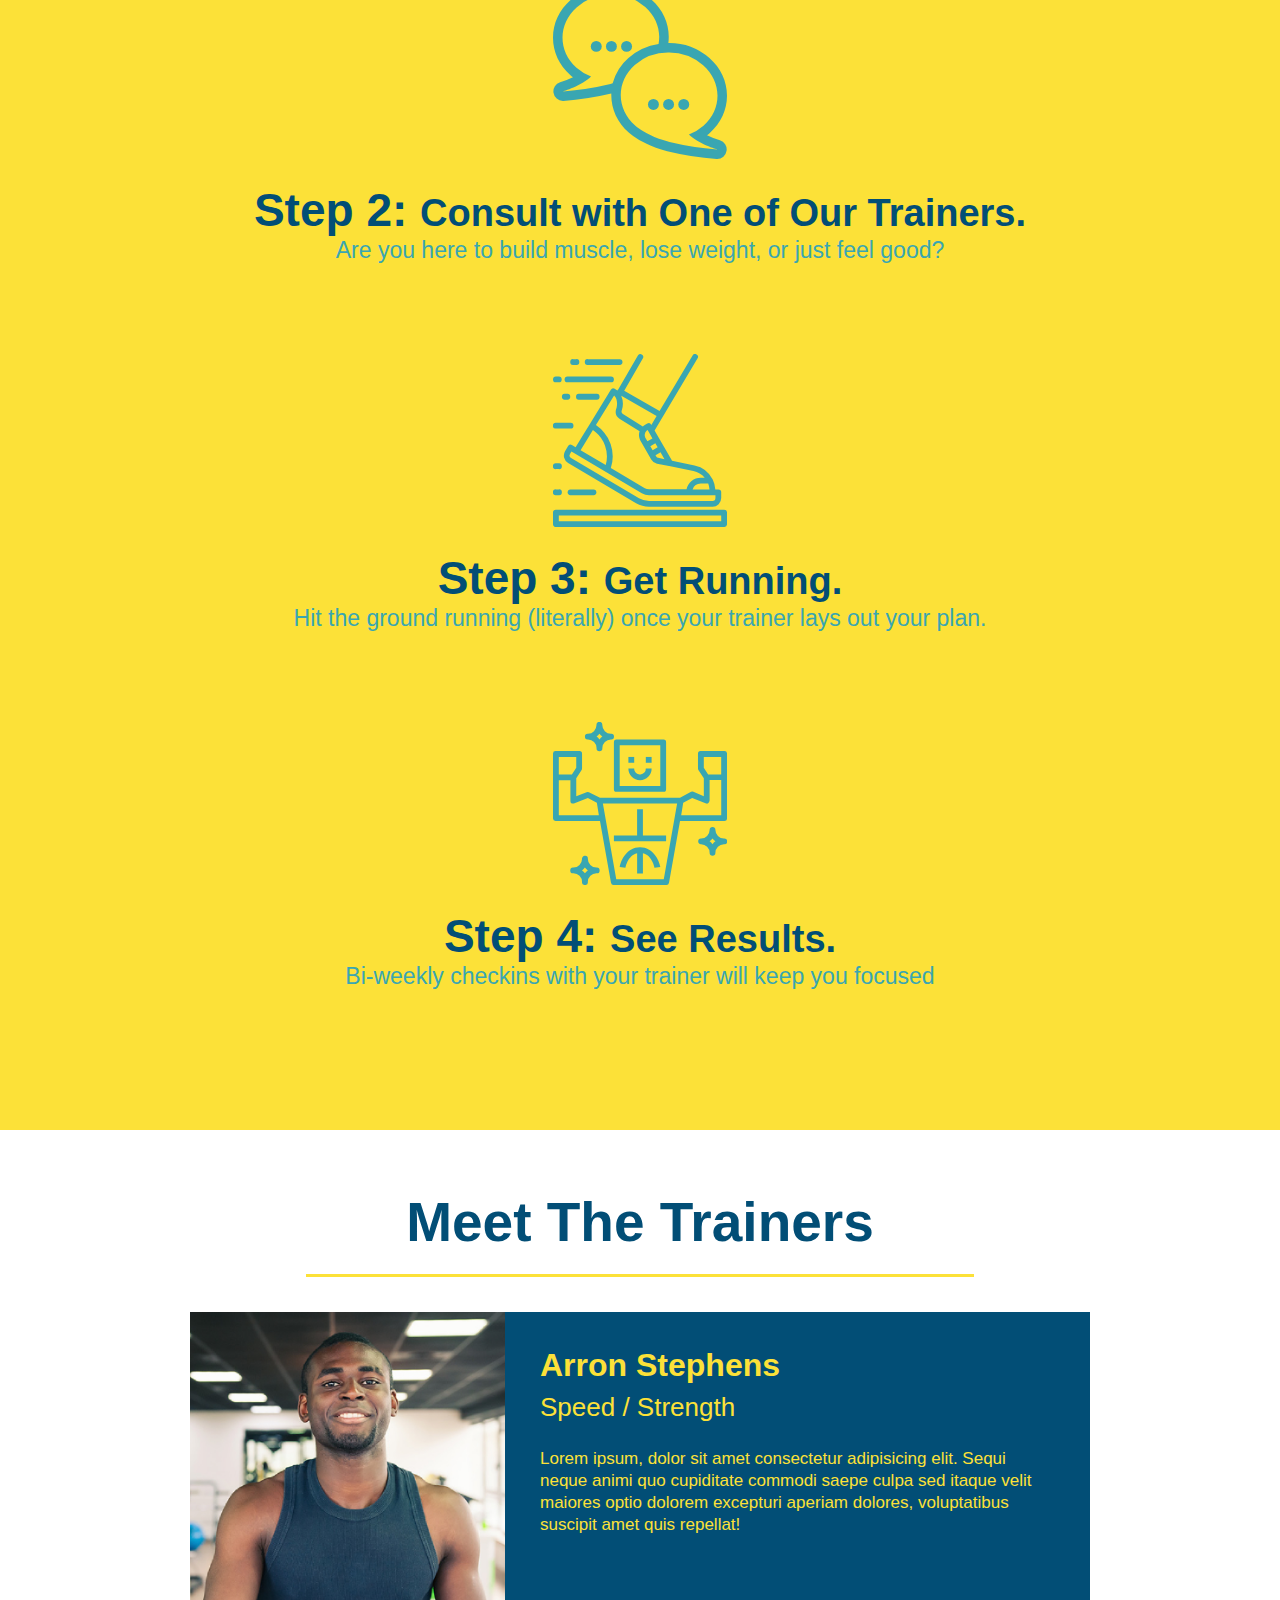
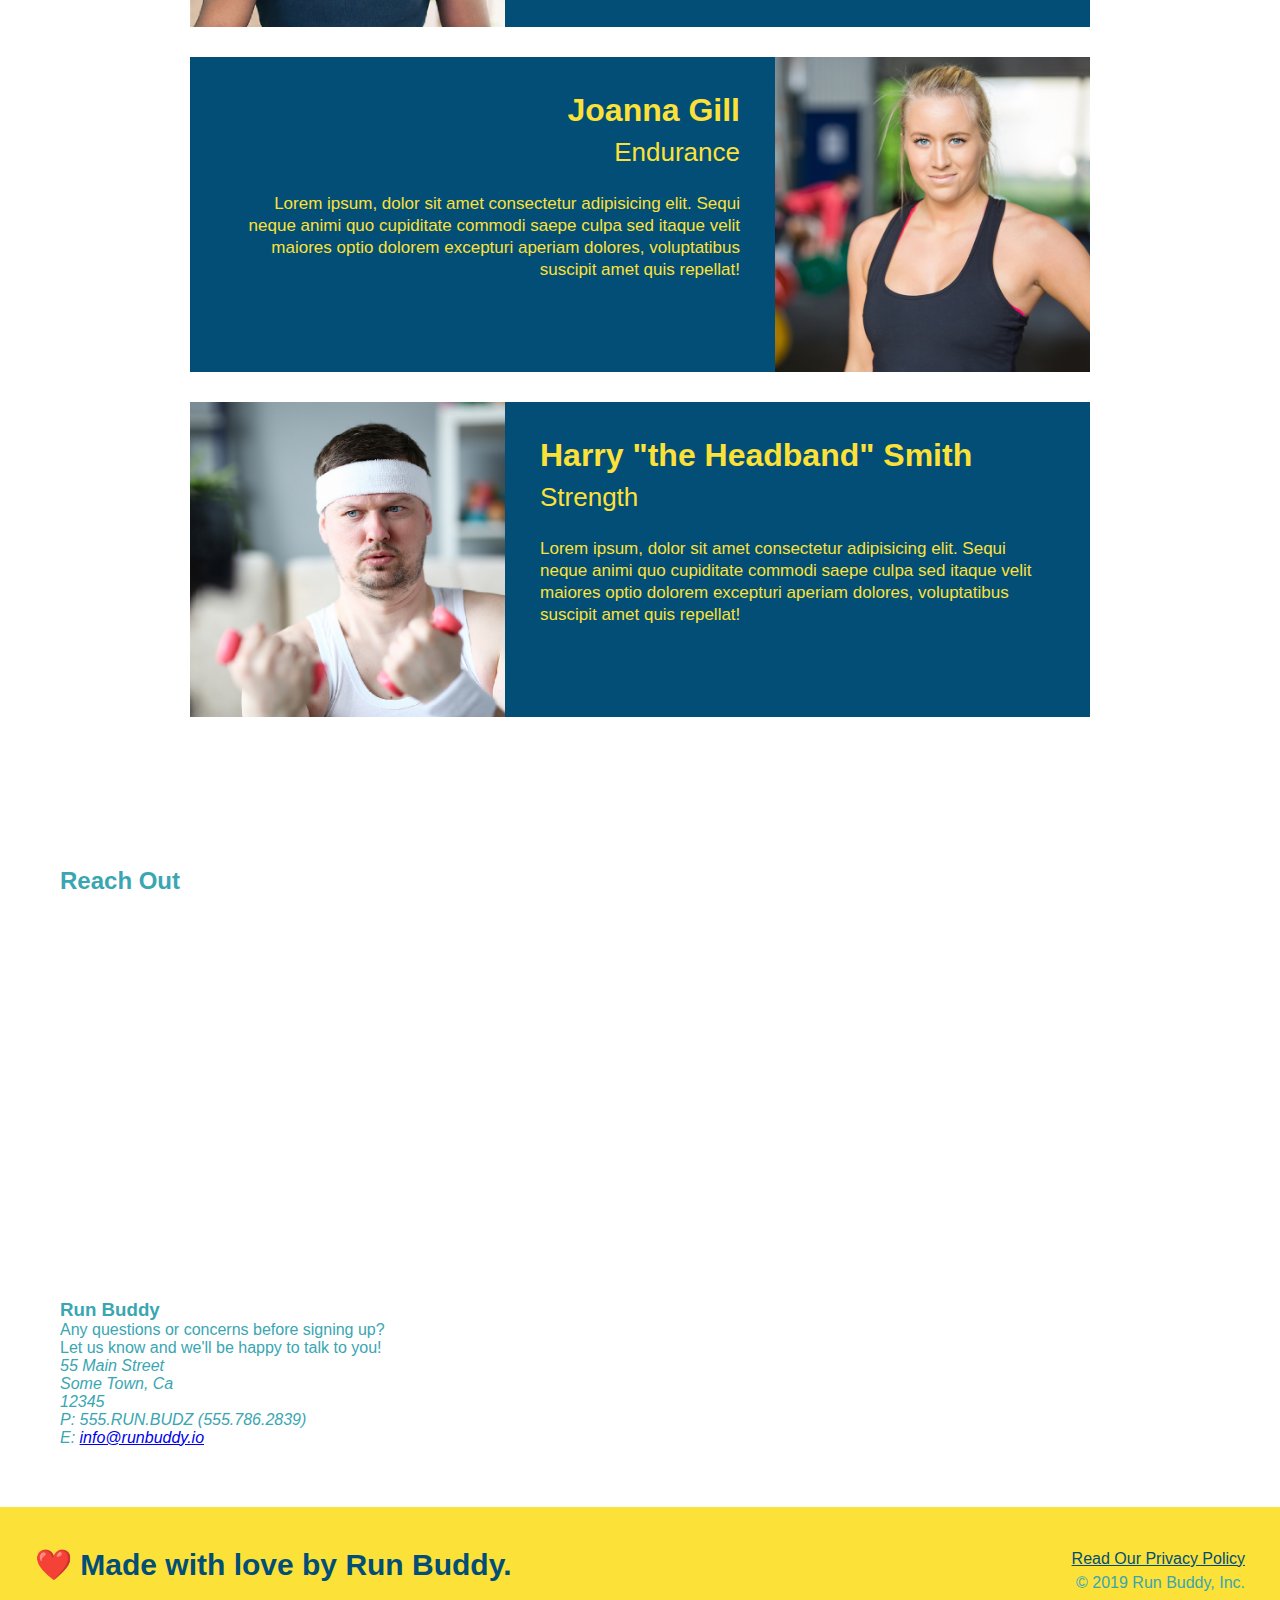
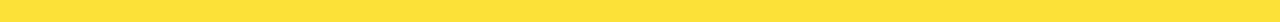
==== commit 1e5c2cc1: "updated runbuddy and css, added map and contact info" ====
--- a/index.html
+++ b/index.html
@@ -110,48 +110,76 @@
 
   <!-- "meet the trainers" section -->
   <section id="your-trainers" class="trainers">
-    <h2 class="section-title primary-border">Meet The Trainers </h2>
+    <h2 class="section-title primary-border">Meet The Trainers</h2>
     <article class="trainer">
       <img src="./assets/images/trainer-1.jpg" alt="Arron Stephens in his workout clothes, ready to pump iron" />
       <div class="trainer-bio text-left">
         <h3>Arron Stephens</h3>
         <h4>Speed / Strength</h4>
         <p>
-          Lorem ipsum, dolor sit amet consectetur adipisicing elit. Sequi neque animi quo cupiditate commodi saepe culpa sed
+          Lorem ipsum, dolor sit amet consectetur adipisicing elit. Sequi neque animi quo cupiditate commodi saepe culpa
+          sed
           itaque velit maiores optio dolorem excepturi aperiam dolores, voluptatibus suscipit amet quis repellat!
         </p>
       </div>
     </article>
+
     <!-- second trainer bio -->
-<article class="trainer">
-  <div class="trainer-bio text-right">
-    <h3>Joanna Gill</h3>
-    <h4>Endurance</h4>
-    <p>
-      Lorem ipsum, dolor sit amet consectetur adipisicing elit. Sequi neque animi quo cupiditate commodi saepe culpa sed
-      itaque velit maiores optio dolorem excepturi aperiam dolores, voluptatibus suscipit amet quis repellat!
-    </p>
-  </div>
-  <img src="./assets/images/trainer-2.jpg" alt="Joanna Gill cooling off after a workout" />
-</article>
+    <article class="trainer">
+      <div class="trainer-bio text-right">
+        <h3>Joanna Gill</h3>
+        <h4>Endurance</h4>
+        <p>
+          Lorem ipsum, dolor sit amet consectetur adipisicing elit. Sequi neque animi quo cupiditate commodi saepe culpa
+          sed
+          itaque velit maiores optio dolorem excepturi aperiam dolores, voluptatibus suscipit amet quis repellat!
+        </p>
+      </div>
+      <img src="./assets/images/trainer-2.jpg" alt="Joanna Gill cooling off after a workout" />
+    </article>
 
-<!-- third trainer bio -->
-<article class="trainer">
-  <img src="./assets/images/trainer-3.jpg" alt="Harry Smith wearing a headband and lifting comically small pink weights" />
-  <div class="trainer-bio text-left">
-    <h3>Harry "the Headband" Smith</h3>
-    <h4>Strength</h4>
-    <p>
-      Lorem ipsum, dolor sit amet consectetur adipisicing elit. Sequi neque animi quo cupiditate commodi saepe culpa sed
-      itaque velit maiores optio dolorem excepturi aperiam dolores, voluptatibus suscipit amet quis repellat!
-    </p>
-  </div>
-</article>
+    <!-- third trainer bio -->
+    <article class="trainer">
+      <img src="./assets/images/trainer-3.jpg"
+        alt="Harry Smith wearing a headband and lifting comically small pink weights" />
+      <div class="trainer-bio text-left">
+        <h3>Harry "the Headband" Smith</h3>
+        <h4>Strength</h4>
+        <p>
+          Lorem ipsum, dolor sit amet consectetur adipisicing elit. Sequi neque animi quo cupiditate commodi saepe culpa
+          sed
+          itaque velit maiores optio dolorem excepturi aperiam dolores, voluptatibus suscipit amet quis repellat!
+        </p>
+      </div>
+    </article>
   </section>
 
   <!-- "reach out" section -->
   <section>
     <h2>Reach Out</h2>
+    <div class="contact-info">
+      <iframe src="https://www.google.com/maps/embed?pb=!1m18!1m12!1m3!1d3147.1079747227936!2d-120.42364418397035!3d37.92790791110593!2m3!1f0!2f0!3f0!3m2!1i1024!2i768!4f13.1!3m3!1m2!1s0x8090c49129b6ac57%3A0xb56c7eb95a2cd8bd!2sMain%20St%2C%20California%2095327!5e0!3m2!1sen!2sus!4v1616426329495!5m2!1sen!2sus" 
+        width="400" 
+        height="400" 
+        style="border:0;" 
+        allowfullscreen="" 
+        loading="lazy"></iframe>
+        <div>
+          <h3>Run Buddy</h3>
+          <p>
+            Any questions or concerns before signing up?
+            <br />
+            Let us know and we'll be happy to talk to you!
+          </p>
+          <address>
+            55 Main Street <br/>
+            Some Town, Ca <br/>
+            12345<br />
+            P: 555.RUN.BUDZ (555.786.2839)<br/>
+            E: <a href="mailto:info@runbuddy.io">info@runbuddy.io</a>
+          </address>
+        </div>
+      </div>
   </section>
 
   <!-- footer -->
--- a/assets/css/style.css
+++ b/assets/css/style.css
@@ -178,16 +178,19 @@
 .secondary-border {
   border-color: #39a6b2;
 }
+
 .trainers {
   text-align: center;
 }
+
 .trainer {
   width: 900px;
   margin: 0 auto 30px auto;
   background: #024e76;
   color: #fce138;
-  overflow: auto
-}
+  overflow: auto;
+}
+
 .trainer img {
   width: 35%;
   float: left;
@@ -198,6 +201,7 @@
   float: left;
   width: 65%;
 }
+
 .trainer-bio h3 {
   font-size: 32px;
   margin-bottom: 8px;
@@ -213,10 +217,11 @@
   font-size: 17px;
   line-height: 1.3;
 }
+
 .text-left {
   text-align: left;
 }
 
 .text-right {
   text-align: right;
-}+}
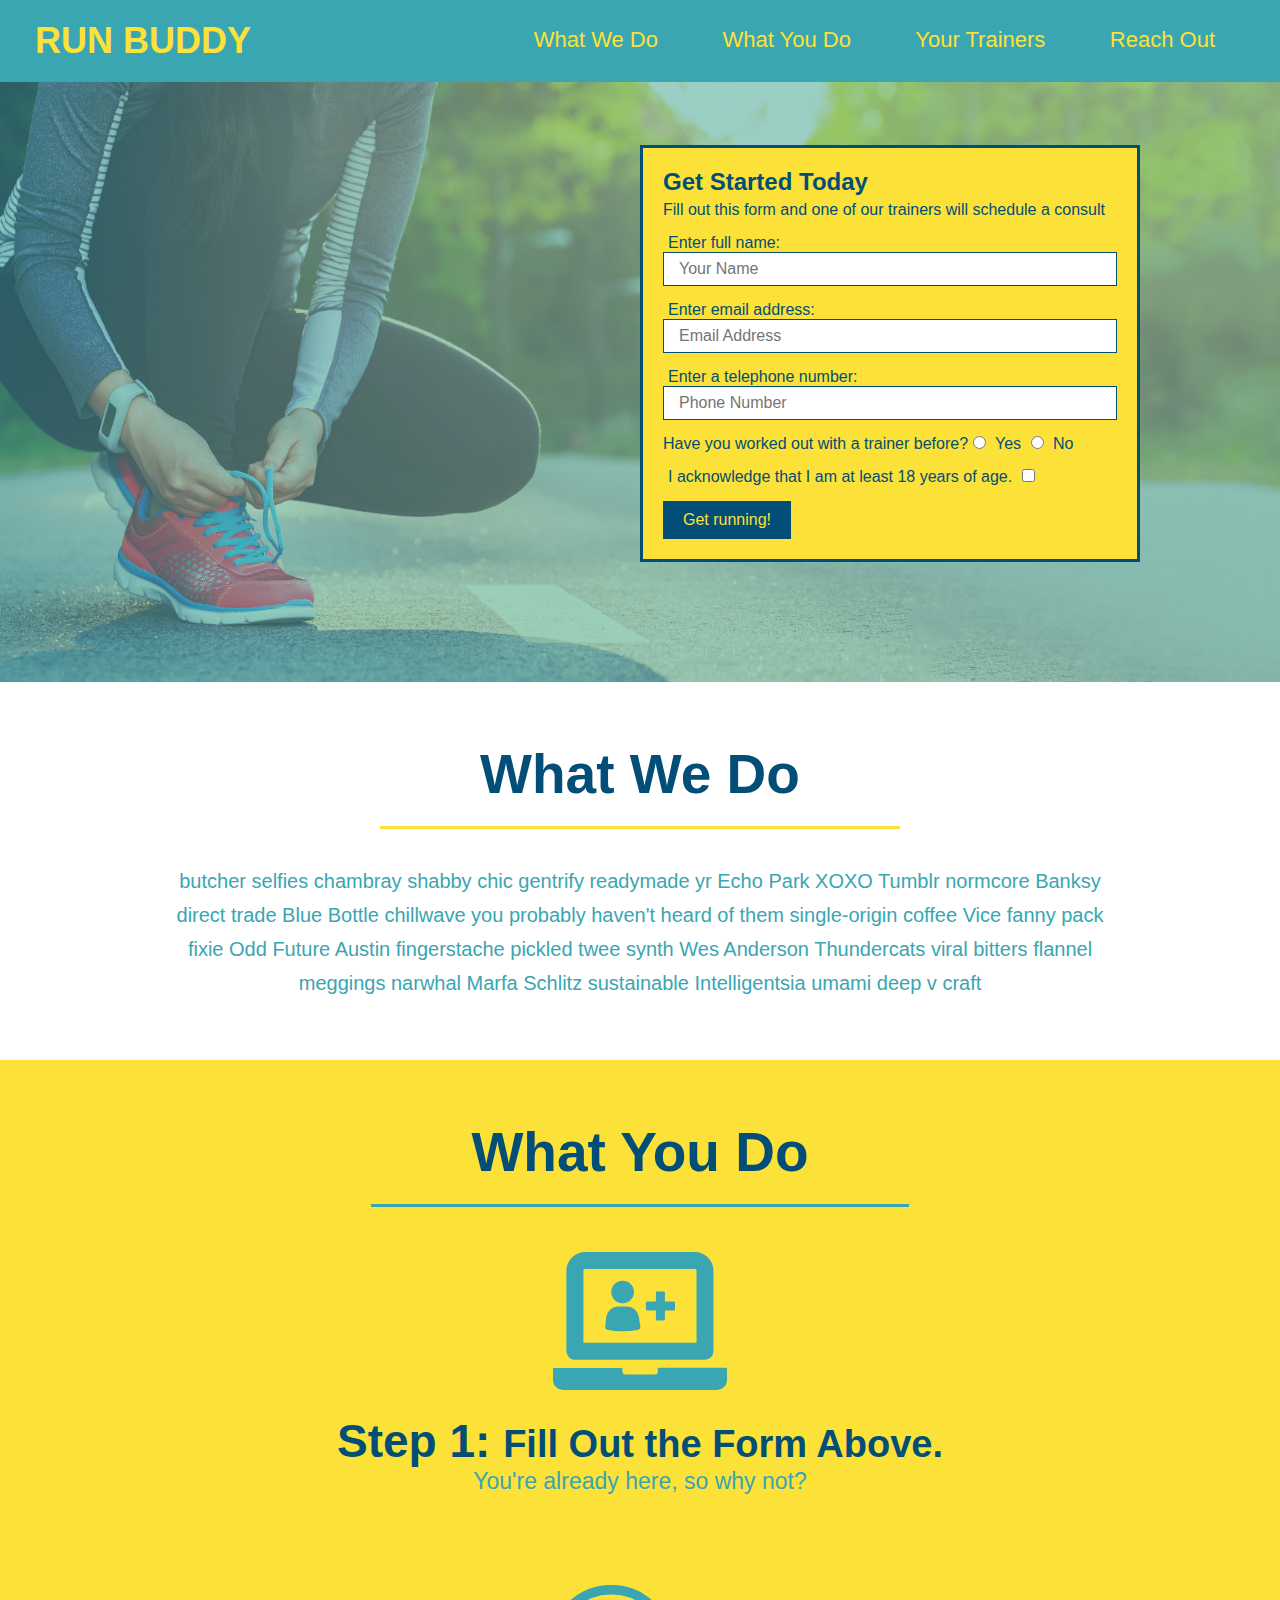
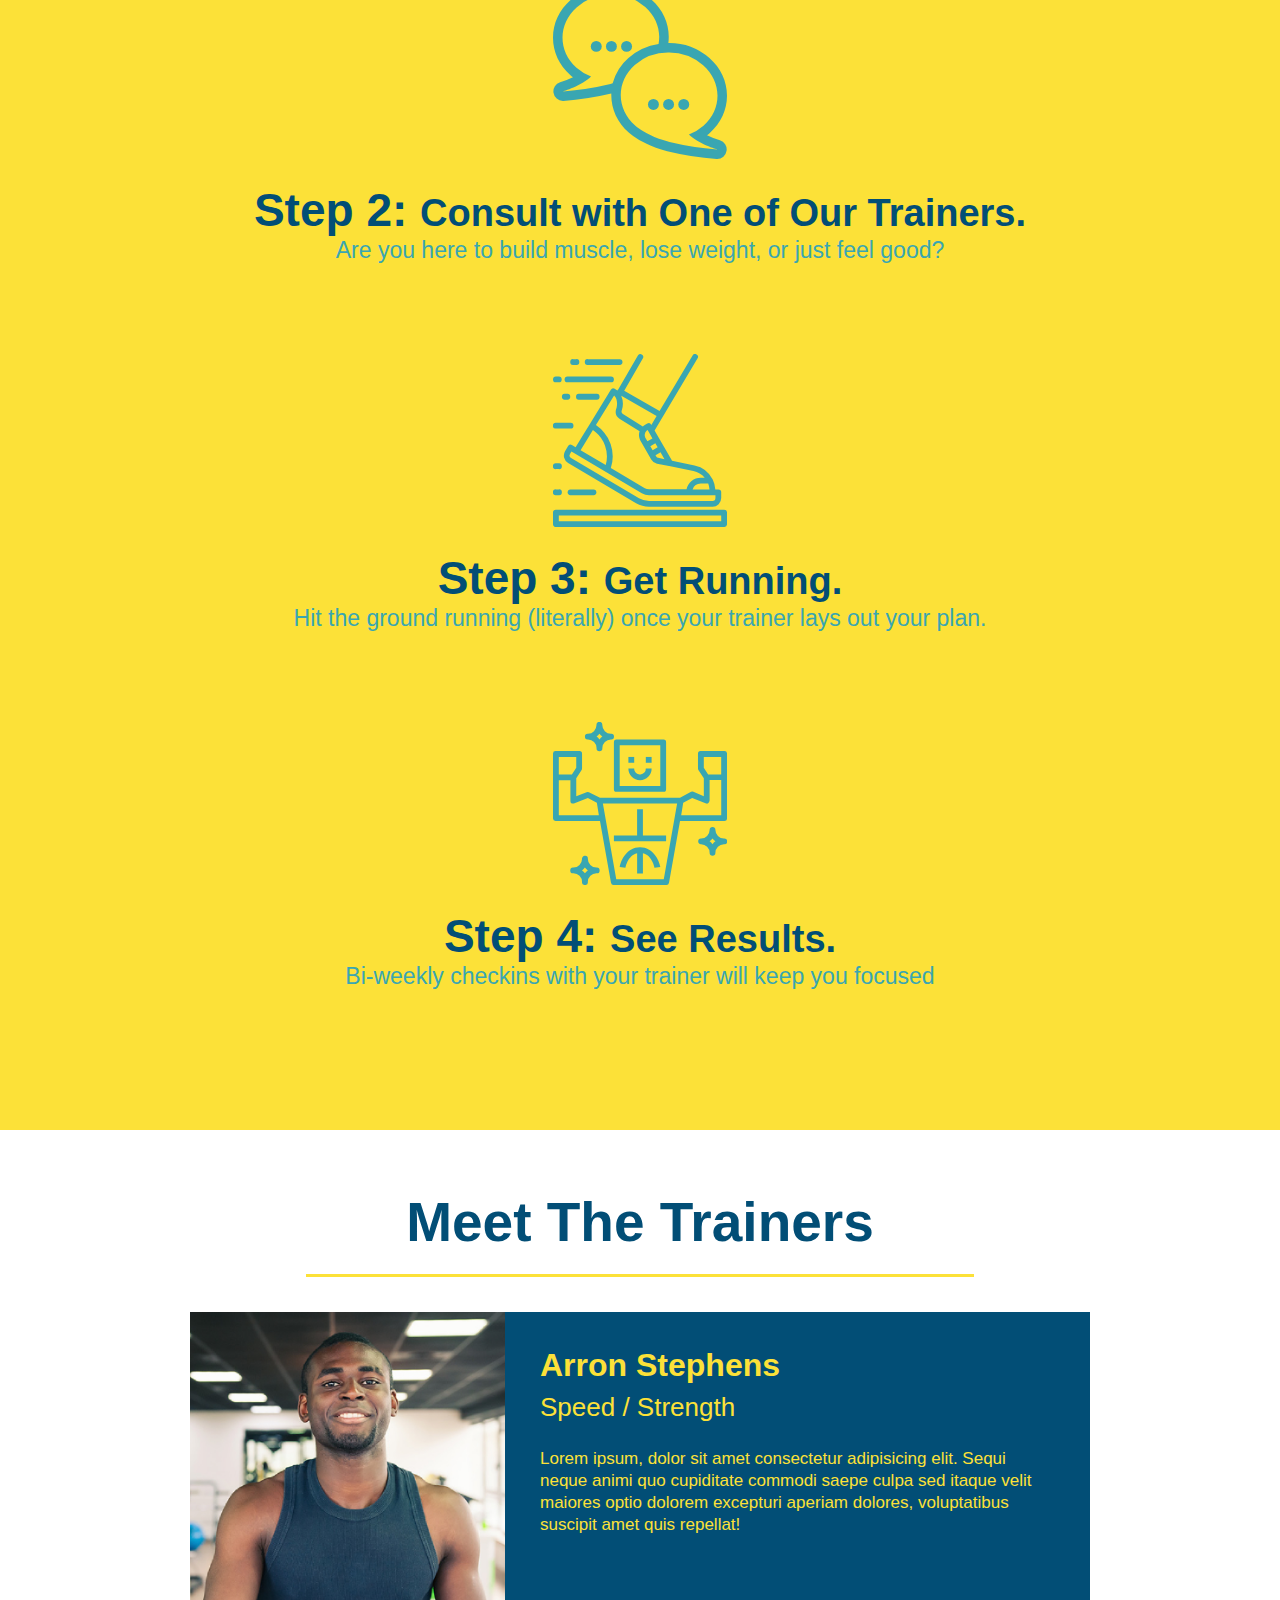
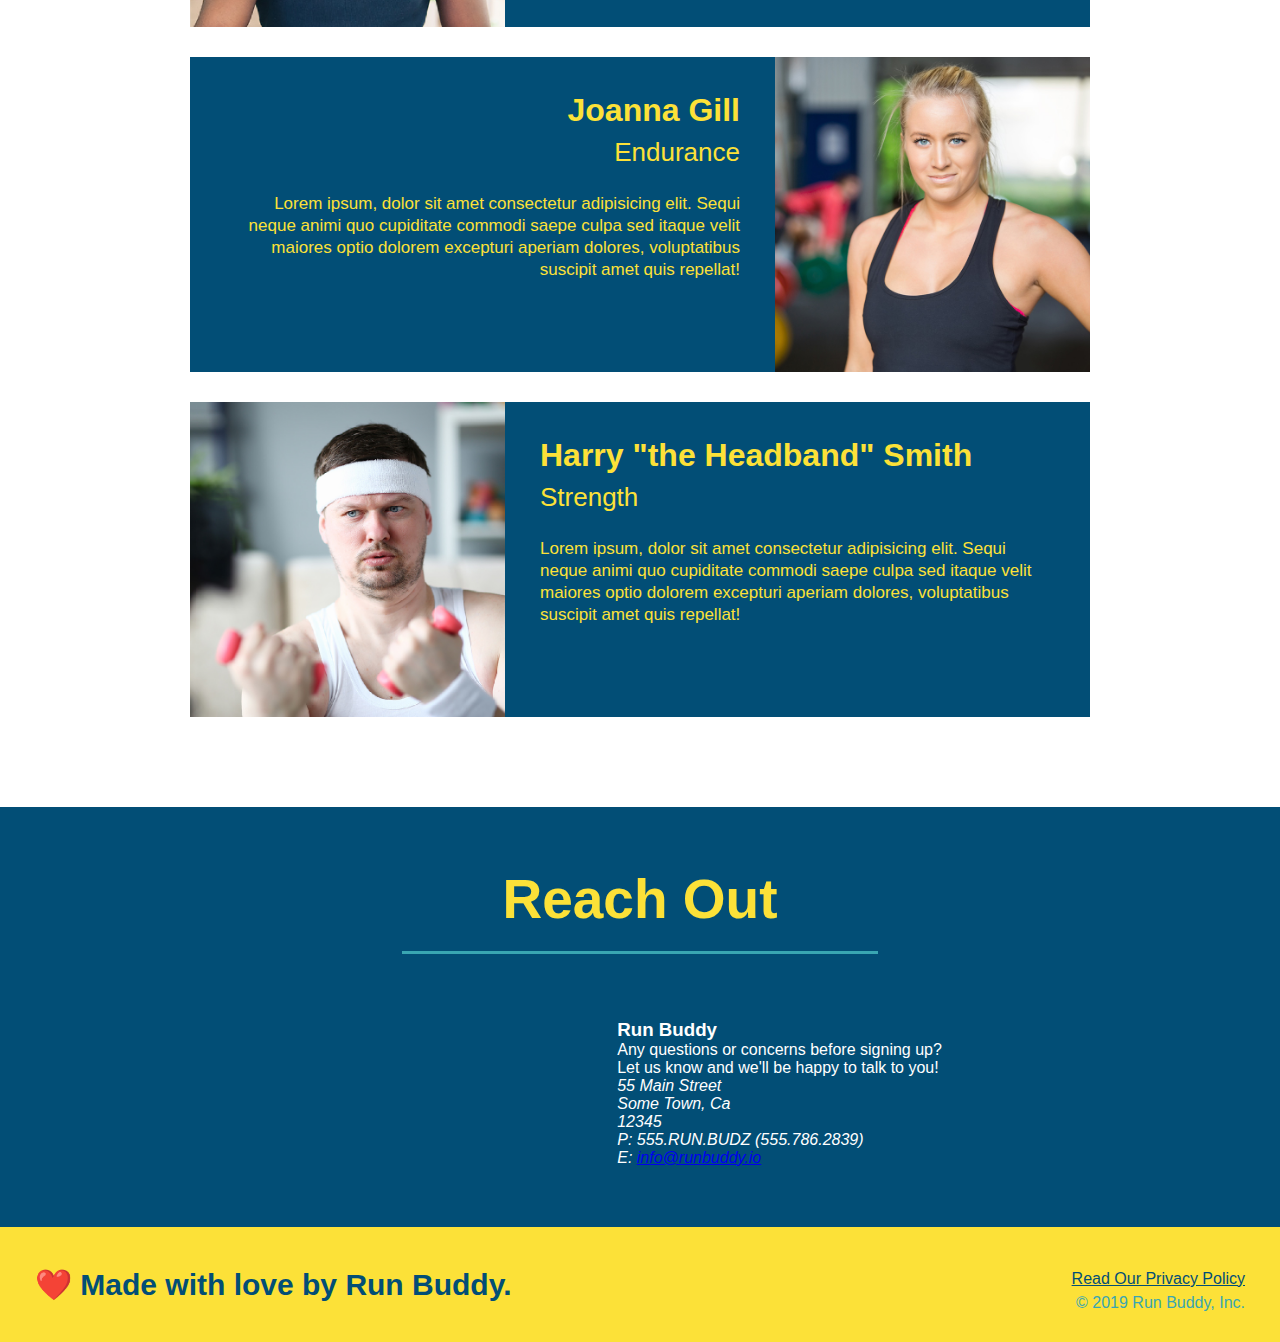
==== commit c88a265a: "style contact info" ====
--- a/index.html
+++ b/index.html
@@ -155,12 +155,10 @@
   </section>
 
   <!-- "reach out" section -->
-  <section>
-    <h2>Reach Out</h2>
+  <section id="reach-out" class="contact">
+    <h2 class="section-title secondary-border">Reach Out</h2>
     <div class="contact-info">
-      <iframe src="https://www.google.com/maps/embed?pb=!1m18!1m12!1m3!1d3147.1079747227936!2d-120.42364418397035!3d37.92790791110593!2m3!1f0!2f0!3f0!3m2!1i1024!2i768!4f13.1!3m3!1m2!1s0x8090c49129b6ac57%3A0xb56c7eb95a2cd8bd!2sMain%20St%2C%20California%2095327!5e0!3m2!1sen!2sus!4v1616426329495!5m2!1sen!2sus" 
-        width="400" 
-        height="400" 
+      <iframe src="https://www.google.com/maps/embed?pb=!1m18!1m12!1m3!1d3147.1079747227936!2d-120.42364418397035!3d37.92790791110593!2m3!1f0!2f0!3f0!3m2!1i1024!2i768!4f13.1!3m3!1m2!1s0x8090c49129b6ac57%3A0xb56c7eb95a2cd8bd!2sMain%20St%2C%20California%2095327!5e0!3m2!1sen!2sus!4v1616426329495!5m2!1sen!2sus"
         style="border:0;" 
         allowfullscreen="" 
         loading="lazy"></iframe>
--- a/assets/css/style.css
+++ b/assets/css/style.css
@@ -225,3 +225,19 @@
 .text-right {
   text-align: right;
 }
+/* REACH OUT STYLES START */
+.contact {
+  text-align: center;
+  background: #024e76;
+}
+.contact h2 {
+  color: #fce138;
+}
+.contact-info div {
+  width: 410px;
+  display: inline-block;
+  vertical-align: top;
+  text-align: left;
+  margin: 30px 0 0 60px;
+  color: white;
+}
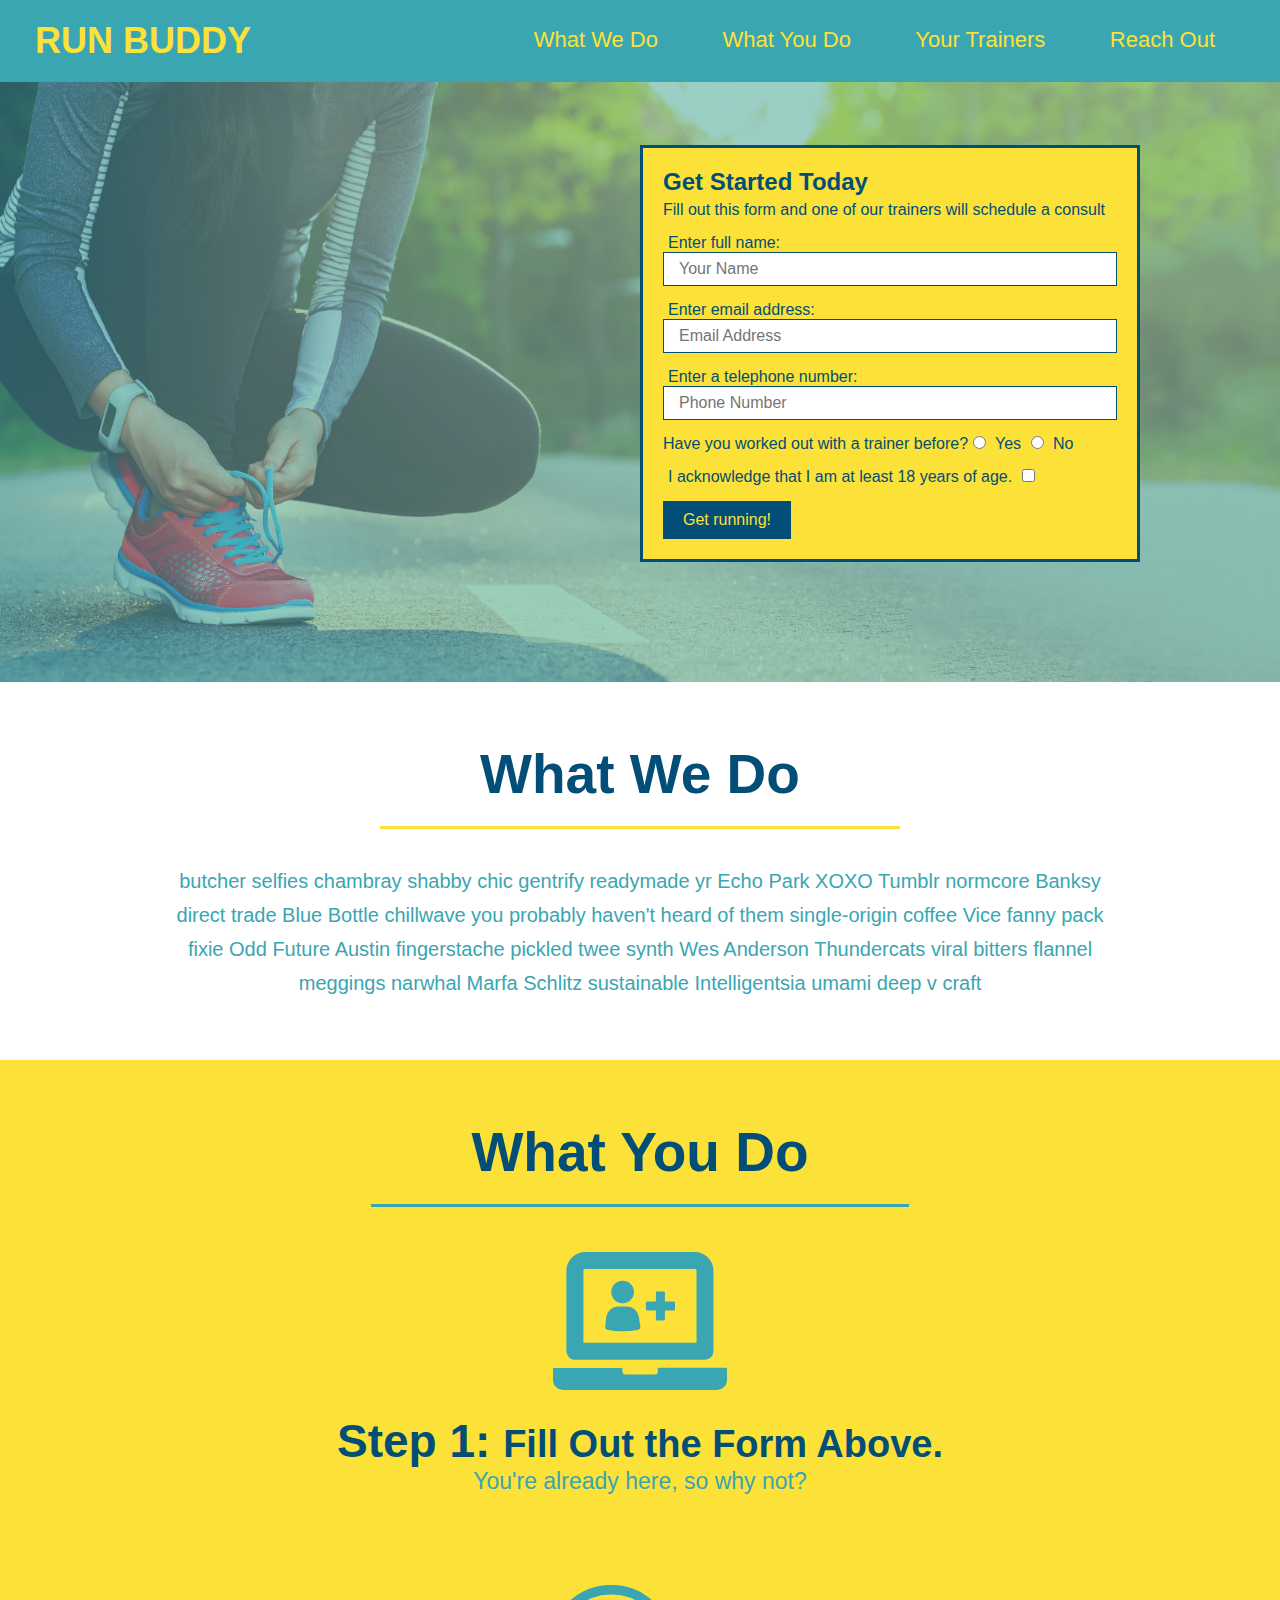
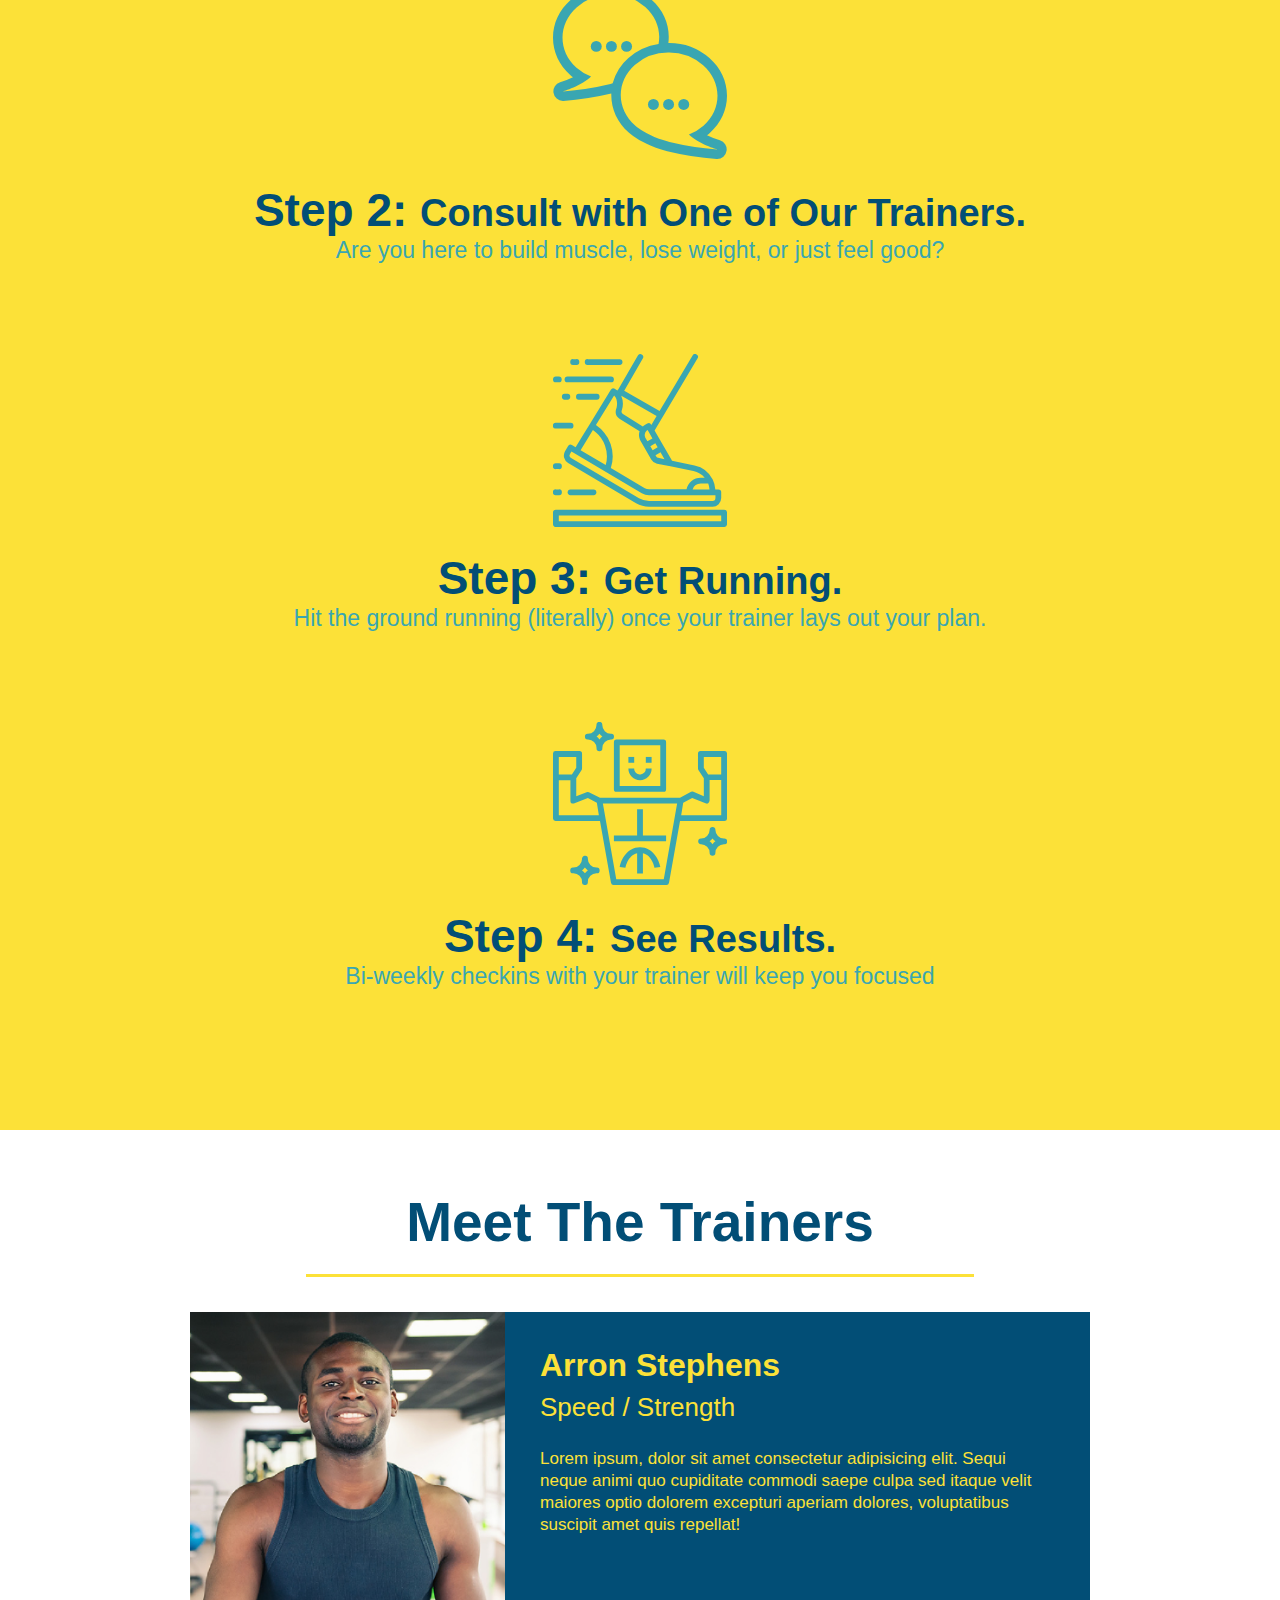
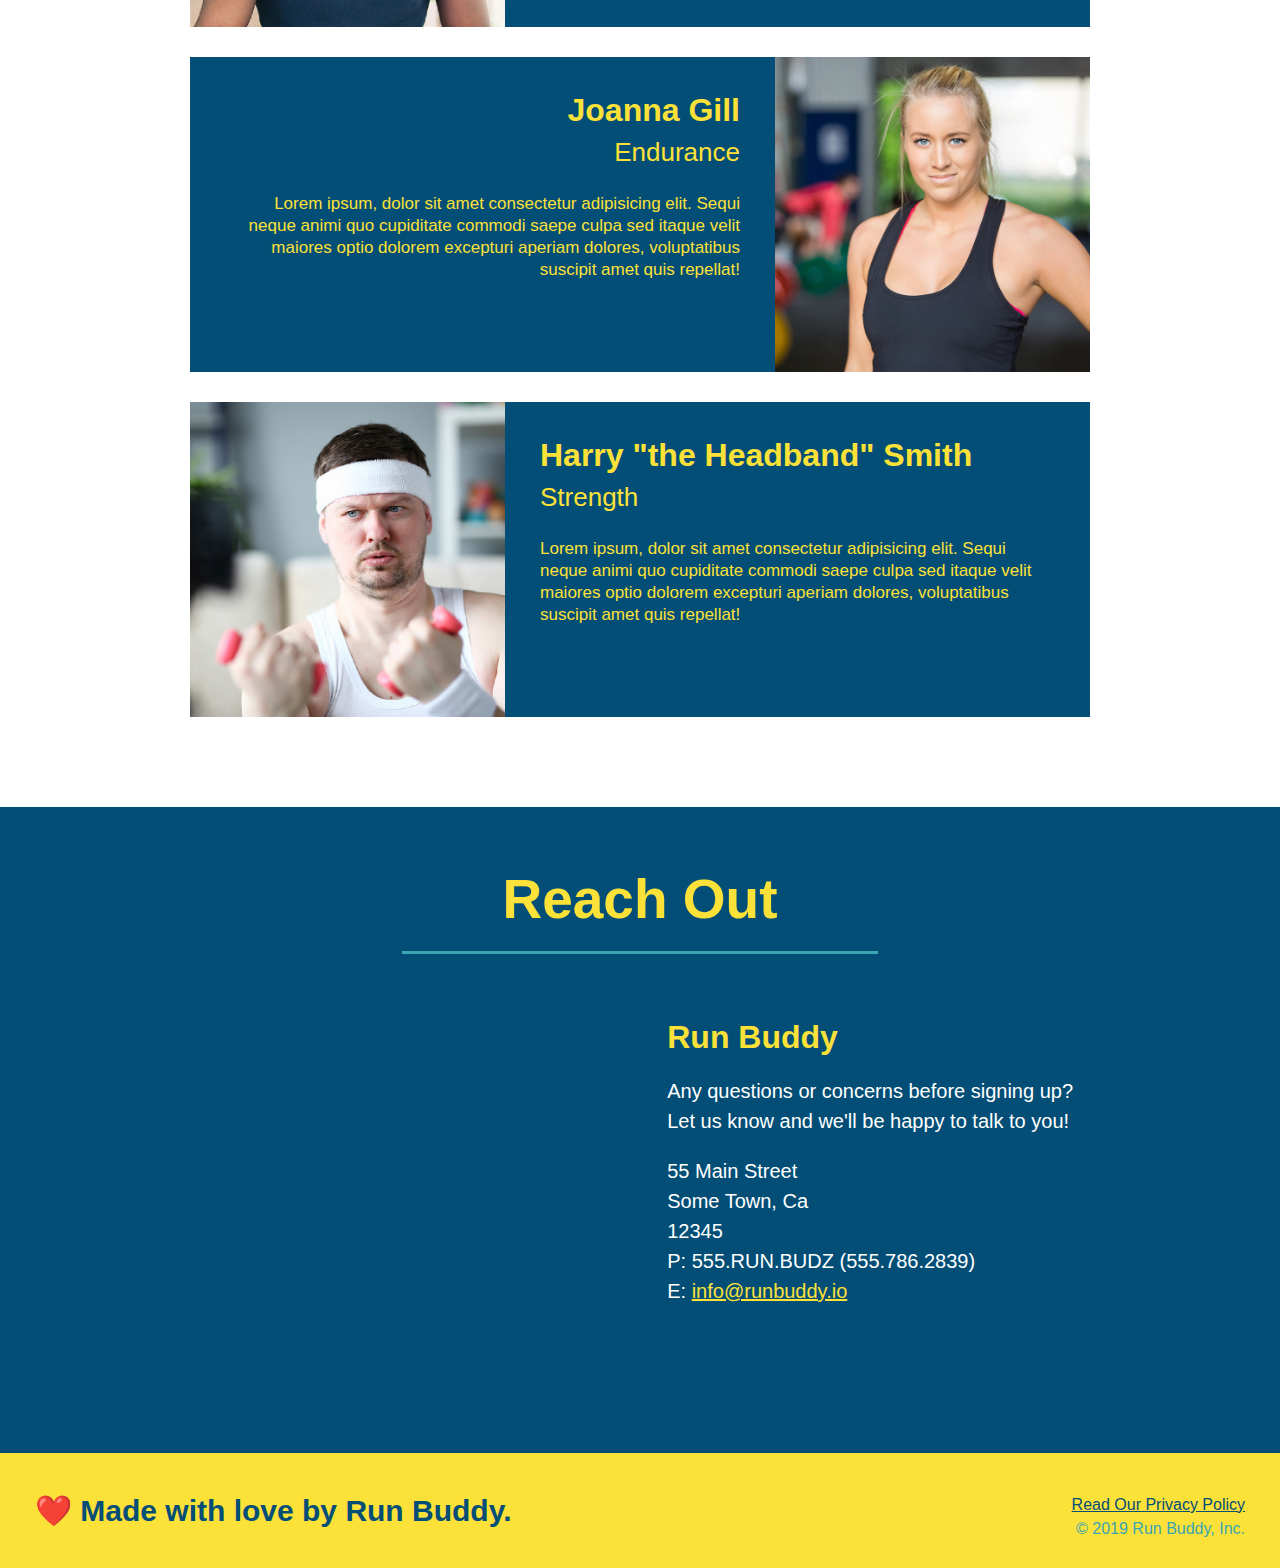
==== commit bc46453b: "finished reach out" ====
--- a/index.html
+++ b/index.html
@@ -158,26 +158,28 @@
   <section id="reach-out" class="contact">
     <h2 class="section-title secondary-border">Reach Out</h2>
     <div class="contact-info">
-      <iframe src="https://www.google.com/maps/embed?pb=!1m18!1m12!1m3!1d3147.1079747227936!2d-120.42364418397035!3d37.92790791110593!2m3!1f0!2f0!3f0!3m2!1i1024!2i768!4f13.1!3m3!1m2!1s0x8090c49129b6ac57%3A0xb56c7eb95a2cd8bd!2sMain%20St%2C%20California%2095327!5e0!3m2!1sen!2sus!4v1616426329495!5m2!1sen!2sus"
+      <iframe 
+        src="https://www.google.com/maps/embed?pb=!1m18!1m12!1m3!1d3147.1079747227936!2d-120.42364418397035!3d37.92790791110593!2m3!1f0!2f0!3f0!3m2!1i1024!2i768!4f13.1!3m3!1m2!1s0x8090c49129b6ac57%3A0xb56c7eb95a2cd8bd!2sMain%20St%2C%20California%2095327!5e0!3m2!1sen!2sus!4v1616426329495!5m2!1sen!2sus"
         style="border:0;" 
-        allowfullscreen="" 
-        loading="lazy"></iframe>
-        <div>
-          <h3>Run Buddy</h3>
-          <p>
-            Any questions or concerns before signing up?
-            <br />
-            Let us know and we'll be happy to talk to you!
-          </p>
-          <address>
-            55 Main Street <br/>
-            Some Town, Ca <br/>
-            12345<br />
-            P: 555.RUN.BUDZ (555.786.2839)<br/>
-            E: <a href="mailto:info@runbuddy.io">info@runbuddy.io</a>
-          </address>
-        </div>
+        allowfullscreen=""
+        loading="lazy">
+      </iframe>
+      <div>
+        <h3>Run Buddy</h3>
+        <p>
+          Any questions or concerns before signing up?
+          <br />
+          Let us know and we'll be happy to talk to you!
+        </p>
+        <address>
+          55 Main Street <br />
+          Some Town, Ca <br />
+          12345<br />
+          P: 555.RUN.BUDZ (555.786.2839)<br />
+          E: <a href="mailto:info@runbuddy.io">info@runbuddy.io</a>
+        </address>
       </div>
+    </div>
   </section>
 
   <!-- footer -->
--- a/assets/css/style.css
+++ b/assets/css/style.css
@@ -225,14 +225,22 @@
 .text-right {
   text-align: right;
 }
+
 /* REACH OUT STYLES START */
 .contact {
   text-align: center;
   background: #024e76;
 }
+
 .contact h2 {
   color: #fce138;
 }
+
+.contact-info iframe {
+  width: 400px;
+  height: 400px;
+}
+
 .contact-info div {
   width: 410px;
   display: inline-block;
@@ -241,3 +249,22 @@
   margin: 30px 0 0 60px;
   color: white;
 }
+
+.contact-info h3 {
+  color: #fce138;
+  font-size: 32px;
+}
+
+.contact-info p,
+.contact-info address {
+  margin: 20px 0;
+  line-height: 1.5;
+  font-size: 20px;
+  font-style: normal;
+}
+
+.contact-info a {
+  color: #fce138;
+}
+
+/* REACH OUT STYLES END */
